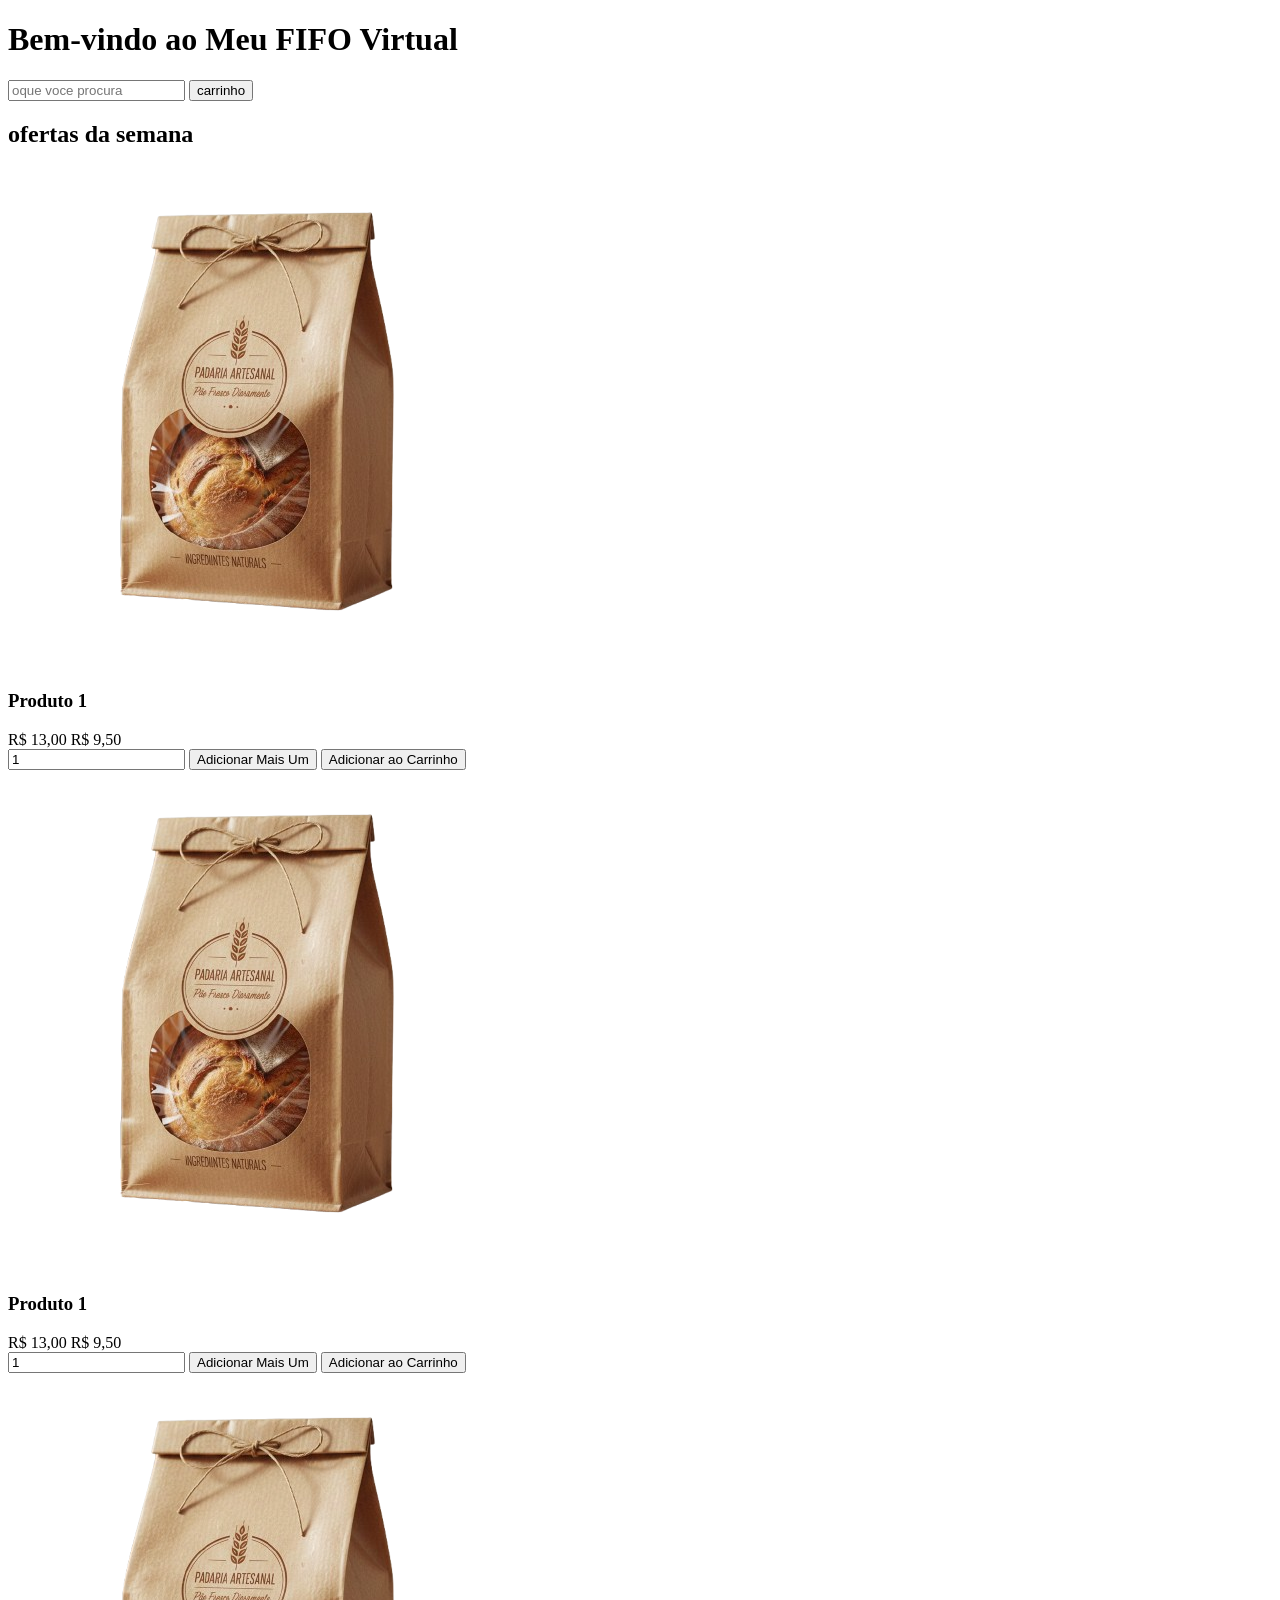
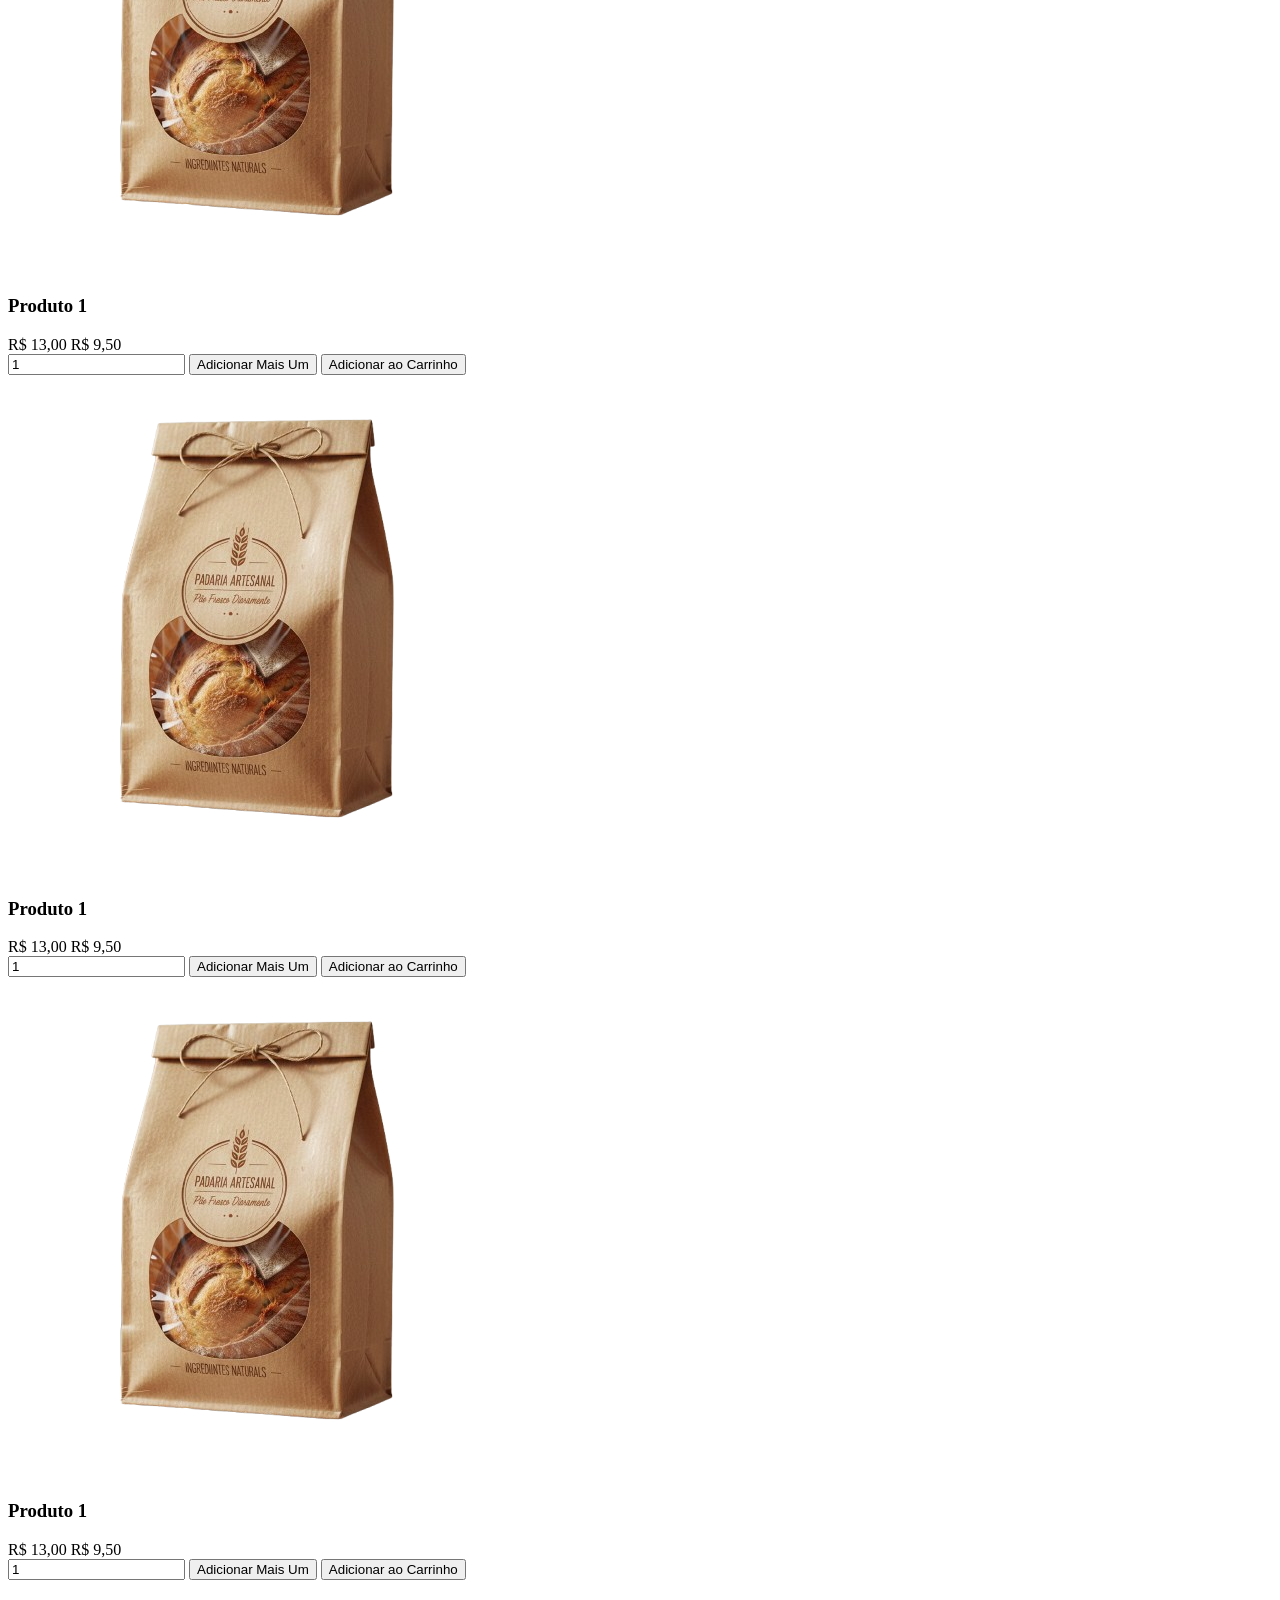
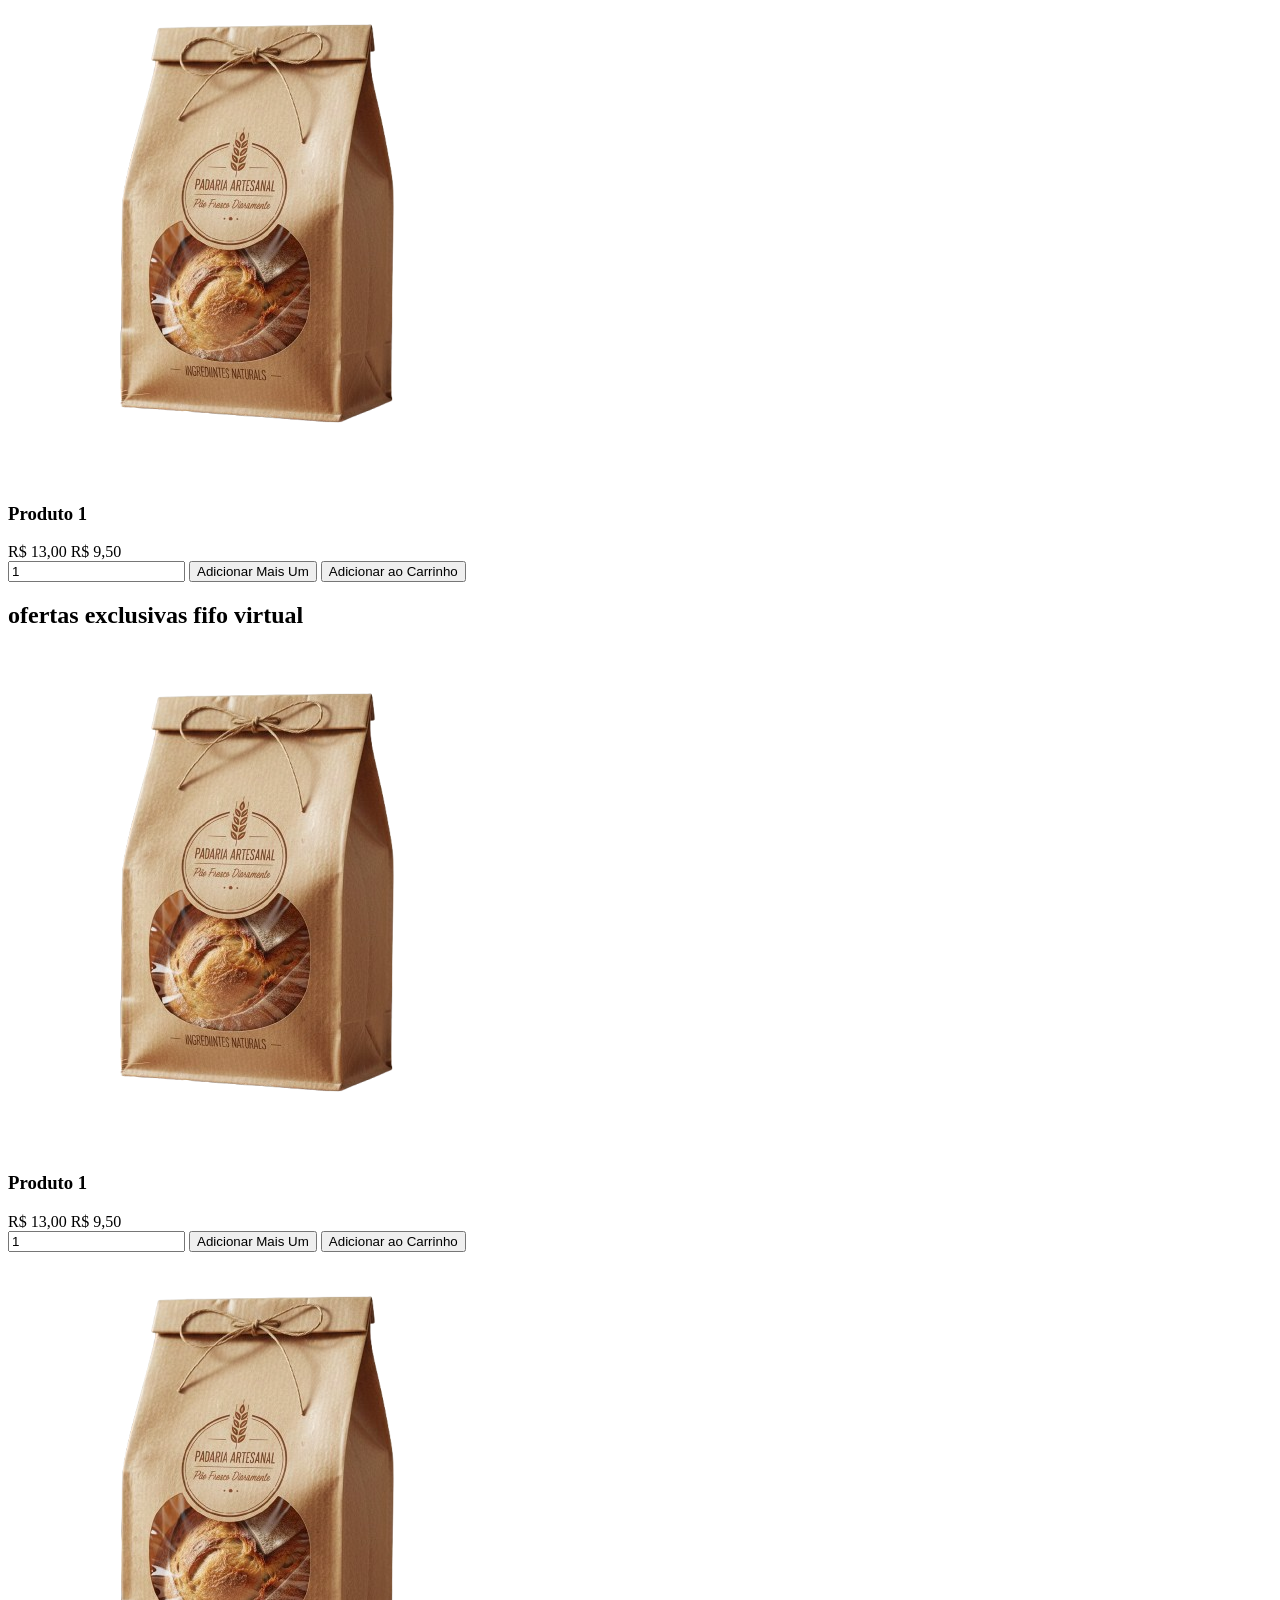
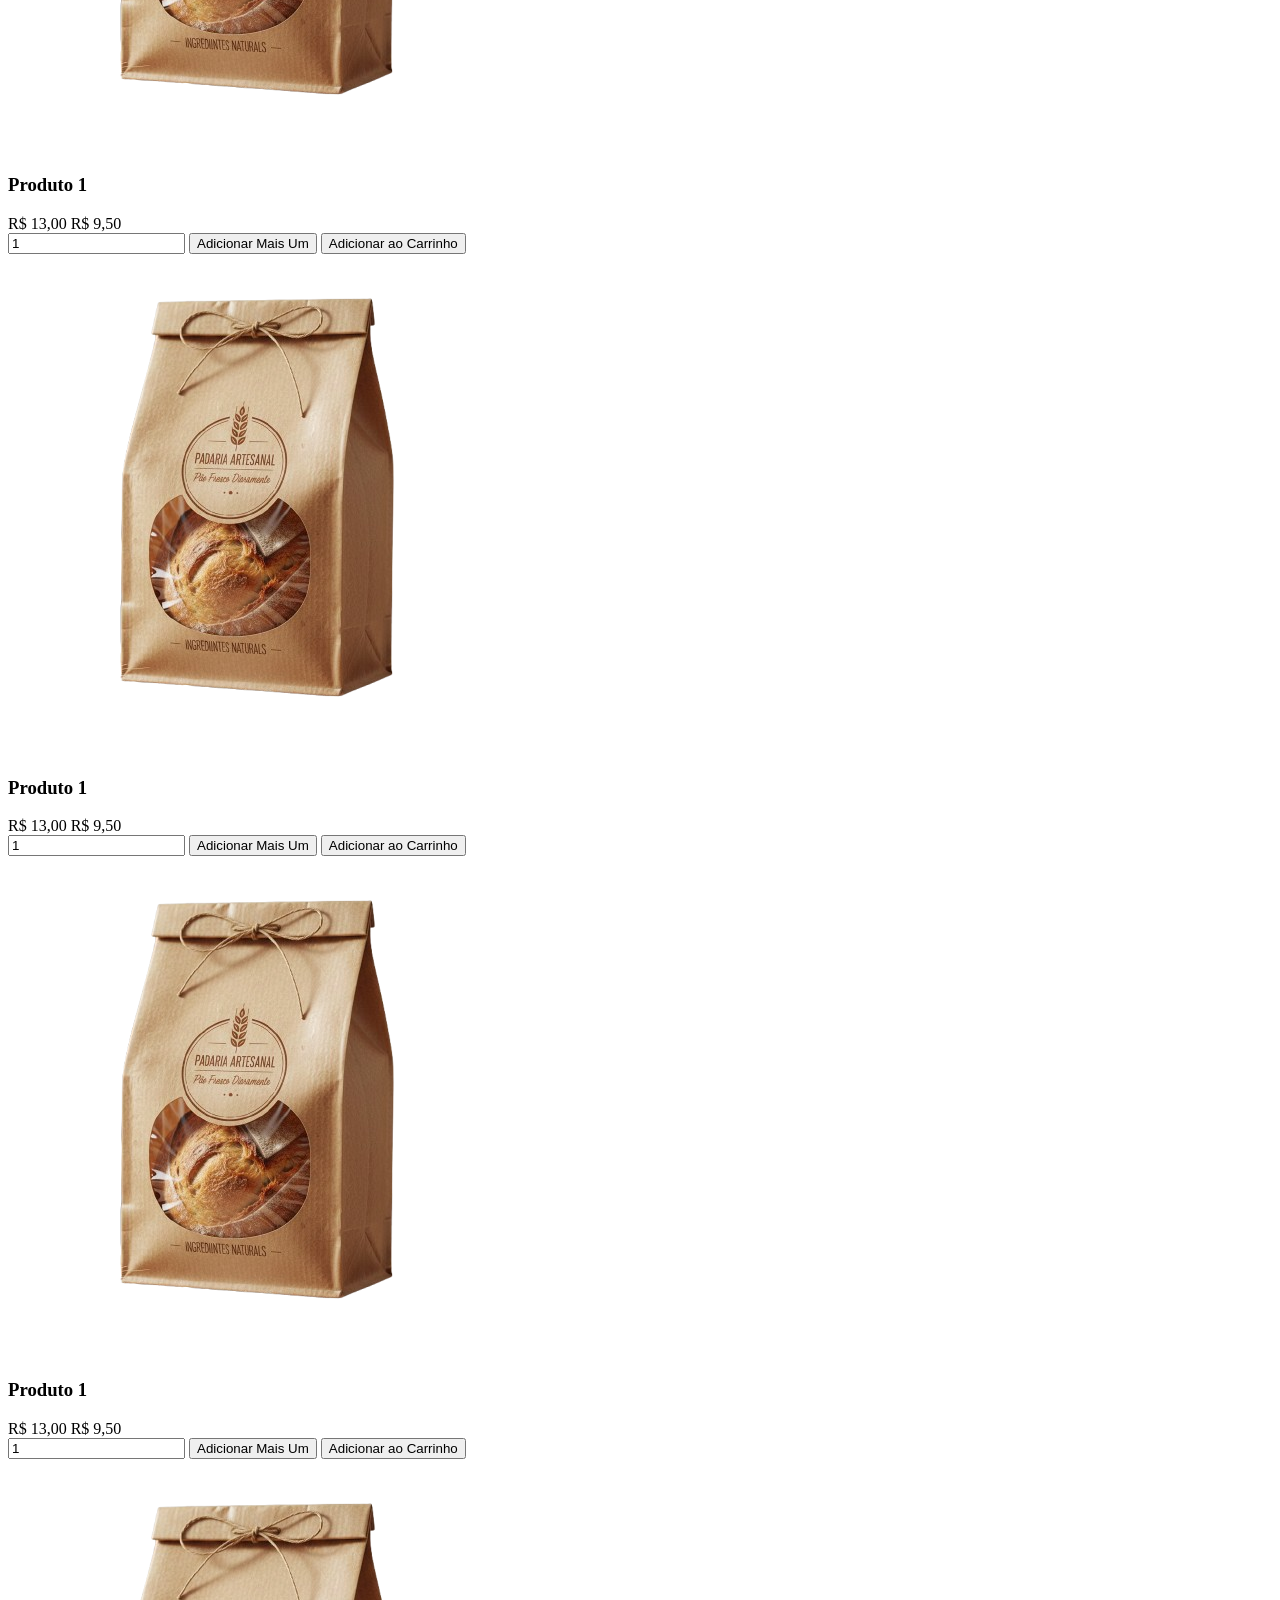
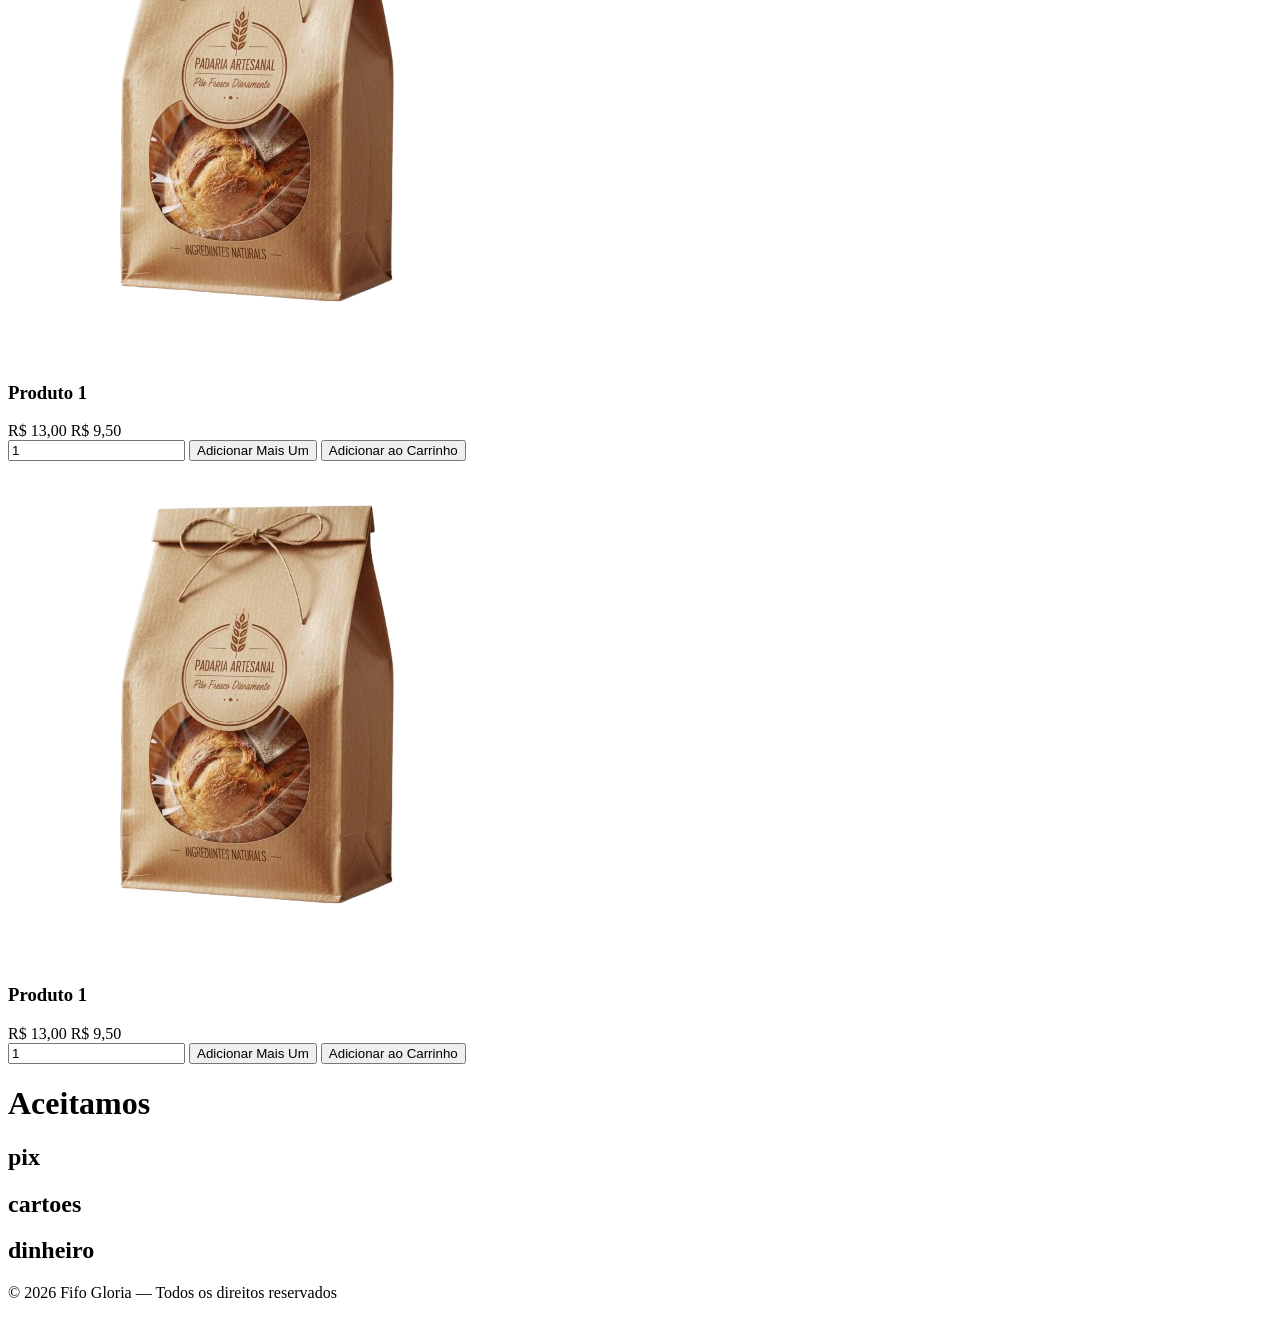
==== fifoVirtual.html @ 5bbf8216 "site em construção" ====
<!DOCTYPE html>
<html lang="en">

<head>
    <meta charset="UTF-8">
    <meta name="viewport" content="width=device-width, initial-scale=1.0">
    <title>Meu FIFO Virtual</title>
    <link rel="stylesheet" href="loja.css">
</head>

<body>
    <header>
        <h1>Bem-vindo ao Meu FIFO Virtual</h1>
        <input placeholder="oque voce procura" type="text">
        <button>carrinho</button>
    </header>
    <main>
        <section>
            <h2>ofertas da semana</h2>
            <div>
                <img src="./img/pao 1.png" alt="Produto 1">
                <h3>Produto 1</h3>
                <div class="prices">
                    <span class="old-price">R$ 13,00</span>
                    <span class="new-price">R$ 9,50</span>
                </div>
                <input type="number" min="1" value="1">
                <button>Adicionar Mais Um</button>
                <button>Adicionar ao Carrinho</button>
            </div>
            <div>
                <img src="./img/pao 1.png" alt="Produto 1">
                <h3>Produto 1</h3>
                <div class="prices">
                    <span class="old-price">R$ 13,00</span>
                    <span class="new-price">R$ 9,50</span>
                </div>
                <input type="number" min="1" value="1">
                <button>Adicionar Mais Um</button>
                <button>Adicionar ao Carrinho</button>
            </div>
            <div>
                <img src="./img/pao 1.png" alt="Produto 1">
                <h3>Produto 1</h3>
                <div class="prices">
                    <span class="old-price">R$ 13,00</span>
                    <span class="new-price">R$ 9,50</span>
                </div>
                <input type="number" min="1" value="1">
                <button>Adicionar Mais Um</button>
                <button>Adicionar ao Carrinho</button>
            </div>
            <div class="product">
                <img src="./img/pao 1.png" alt="Produto 1">
                <h3>Produto 1</h3>
                <div class="prices">
                    <span class="old-price">R$ 13,00</span>
                    <span class="new-price">R$ 9,50</span>
                </div>
                <input type="number" min="1" value="1">
                <button>Adicionar Mais Um</button>
                <button>Adicionar ao Carrinho</button>
            </div>
            <div>
                <img src="./img/pao 1.png" alt="Produto 1">
                <h3>Produto 1</h3>
                <div class="prices">
                    <span class="old-price">R$ 13,00</span>
                    <span class="new-price">R$ 9,50</span>
                </div>
                <input type="number" min="1" value="1">
                <button>Adicionar Mais Um</button>
                <button>Adicionar ao Carrinho</button>
            </div>
            <div>
                <img src="./img/pao 1.png" alt="Produto 1">
                <h3>Produto 1</h3>
                <div class="prices">
                    <span class="old-price">R$ 13,00</span>
                    <span class="new-price">R$ 9,50</span>
                </div>
                <input type="number" min="1" value="1">
                <button>Adicionar Mais Um</button>
                <button>Adicionar ao Carrinho</button>
            </div>
        </section>
        <section>
            <h2>ofertas exclusivas fifo virtual</h2>
            <div>
                <img src="./img/pao 1.png" alt="Produto 1">
                <h3>Produto 1</h3>
                <div class="prices">
                    <span class="old-price">R$ 13,00</span>
                    <span class="new-price">R$ 9,50</span>
                </div>
                <input type="number" min="1" value="1">
                <button>Adicionar Mais Um</button>
                <button>Adicionar ao Carrinho</button>
            </div>
            <div>
                <img src="./img/pao 1.png" alt="Produto 1">
                <h3>Produto 1</h3>
                <div class="prices">
                    <span class="old-price">R$ 13,00</span>
                    <span class="new-price">R$ 9,50</span>
                </div>
                <input type="number" min="1" value="1">
                <button>Adicionar Mais Um</button>
                <button>Adicionar ao Carrinho</button>
            </div>
            <div>
                <img src="./img/pao 1.png" alt="Produto 1">
                <h3>Produto 1</h3>
                <div class="prices">
                    <span class="old-price">R$ 13,00</span>
                    <span class="new-price">R$ 9,50</span>
                </div>
                <input type="number" min="1" value="1">
                <button>Adicionar Mais Um</button>
                <button>Adicionar ao Carrinho</button>
            </div>
            <div class="product">
                <img src="./img/pao 1.png" alt="Produto 1">
                <h3>Produto 1</h3>
                <div class="prices">
                    <span class="old-price">R$ 13,00</span>
                    <span class="new-price">R$ 9,50</span>
                </div>
                <input type="number" min="1" value="1">
                <button>Adicionar Mais Um</button>
                <button>Adicionar ao Carrinho</button>
            </div>
            <div>
                <img src="./img/pao 1.png" alt="Produto 1">
                <h3>Produto 1</h3>
                <div class="prices">
                    <span class="old-price">R$ 13,00</span>
                    <span class="new-price">R$ 9,50</span>
                </div>
                <input type="number" min="1" value="1">
                <button>Adicionar Mais Um</button>
                <button>Adicionar ao Carrinho</button>
            </div>
            <div>
                <img src="./img/pao 1.png" alt="Produto 1">
                <h3>Produto 1</h3>
                <div class="prices">
                    <span class="old-price">R$ 13,00</span>
                    <span class="new-price">R$ 9,50</span>
                </div>
                <input type="number" min="1" value="1">
                <button>Adicionar Mais Um</button>
                <button>Adicionar ao Carrinho</button>
            </div>
        </section>
    </main>
    <div>
        <h1>Aceitamos</h1>
        <h2>pix</h2>
        <h2>cartoes</h2>
        <h2>dinheiro</h2>
    </div>
    <footer>
        <p>© 2026 Fifo Gloria — Todos os direitos reservados</p>
        <div>
            <a href="#"><i class="fa-brands fa-instagram"></i></a>
            <a href="#"><i class="fa-brands fa-facebook"></i></a>
            <a href="#"><i class="fa-solid fa-location-dot"></i></a>
        </div>
    </footer>
</body>

</html>
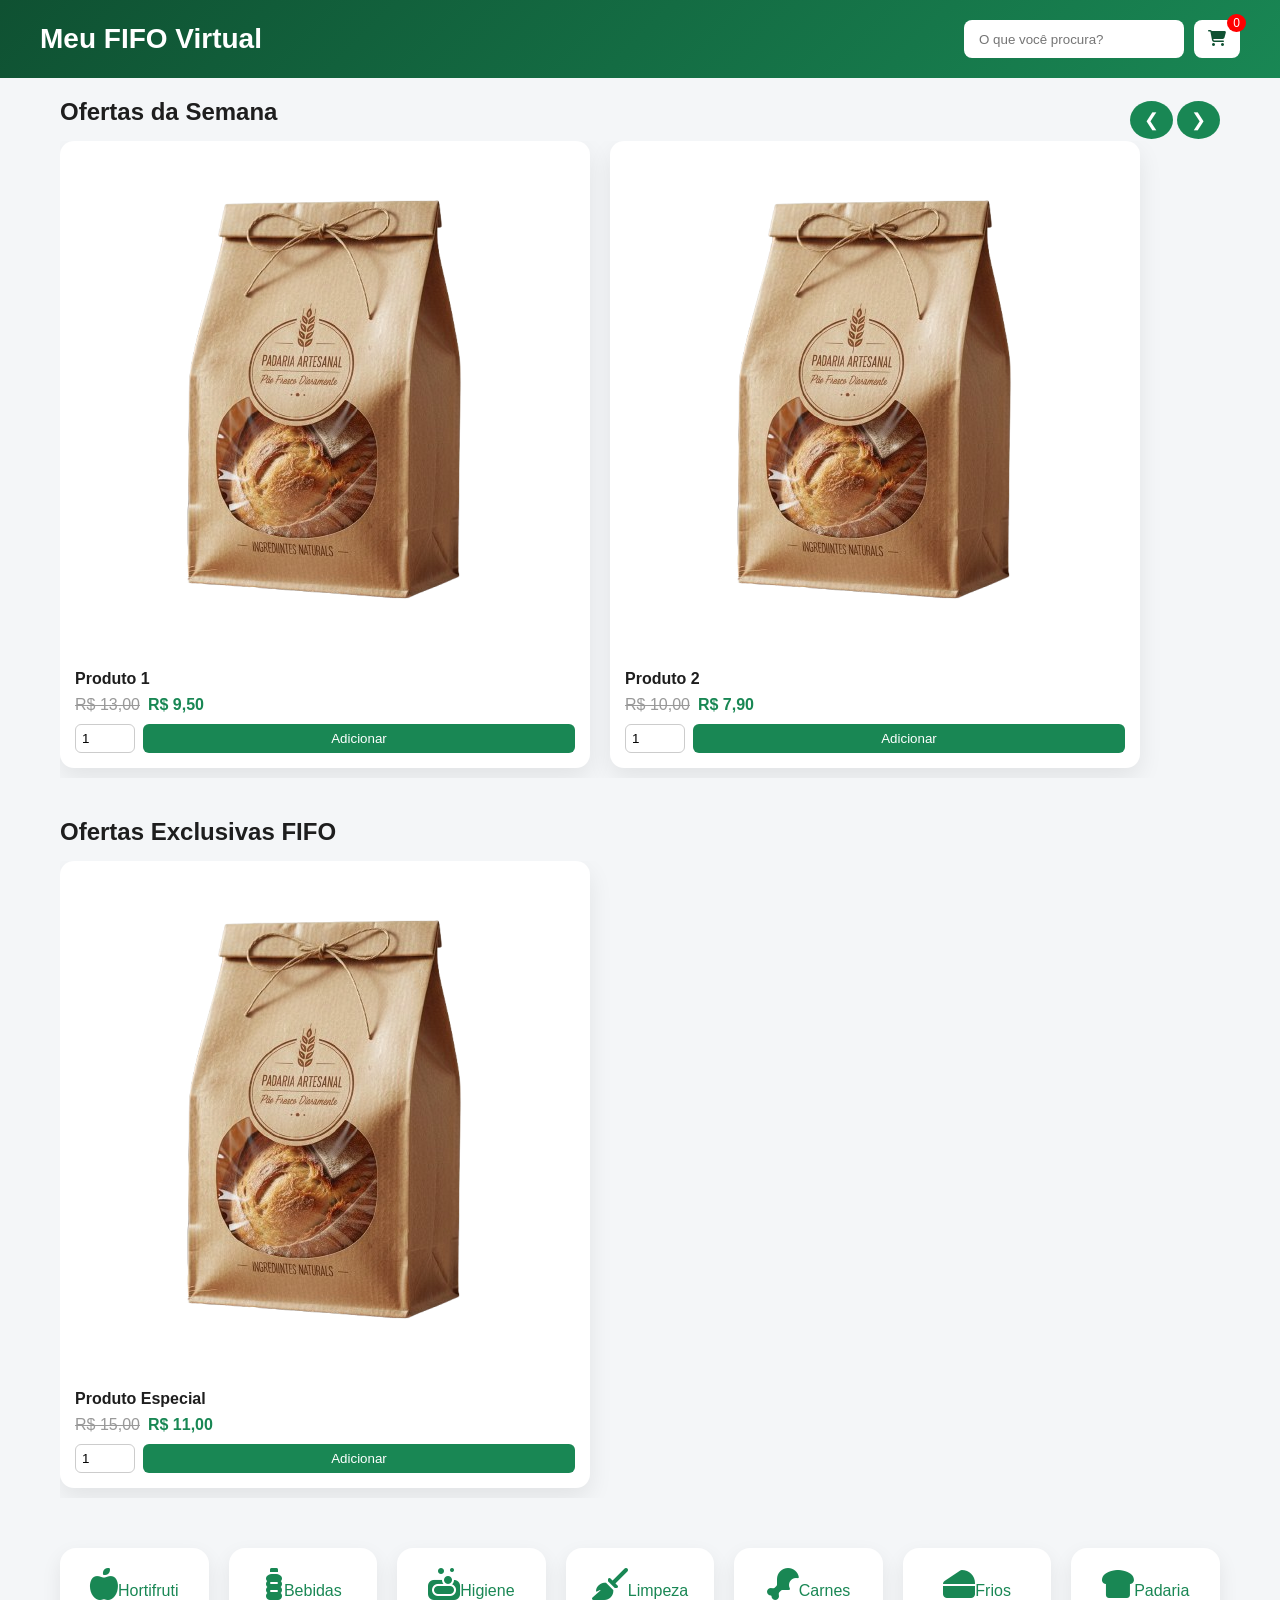
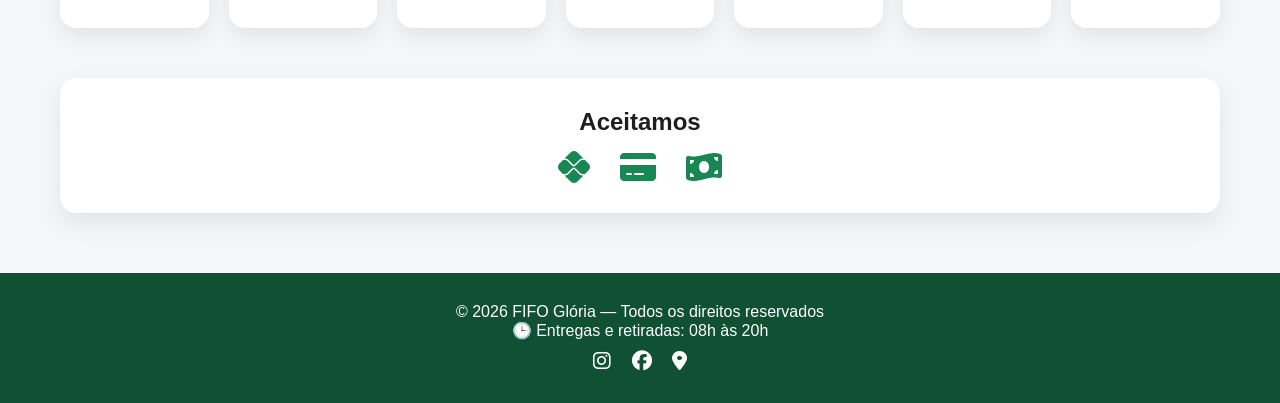
==== commit 81081f3d: "arrumando" ====
--- a/fifoVirtual.html
+++ b/fifoVirtual.html
@@ -1,173 +1,150 @@
 <!DOCTYPE html>
-<html lang="en">
-
+<html lang="pt-BR">
 <head>
     <meta charset="UTF-8">
+    <title>Meu FIFO Virtual</title>
     <meta name="viewport" content="width=device-width, initial-scale=1.0">
-    <title>Meu FIFO Virtual</title>
+
+    <!-- CSS -->
     <link rel="stylesheet" href="loja.css">
+
+    <!-- Icons -->
+    <link rel="stylesheet" href="https://cdnjs.cloudflare.com/ajax/libs/font-awesome/6.5.1/css/all.min.css">
 </head>
+<body>
 
-<body>
-    <header>
-        <h1>Bem-vindo ao Meu FIFO Virtual</h1>
-        <input placeholder="oque voce procura" type="text">
-        <button>carrinho</button>
-    </header>
-    <main>
-        <section>
-            <h2>ofertas da semana</h2>
-            <div>
-                <img src="./img/pao 1.png" alt="Produto 1">
+<!-- ================= HEADER ================= -->
+<header class="header">
+    <div class="header-top">
+        <h1>Meu FIFO Virtual</h1>
+
+        <div class="search-cart">
+            <input type="text" placeholder="O que você procura?">
+            <a href="carrinho.html" class="cart-btn">
+                <i class="fa-solid fa-cart-shopping"></i>
+                <span class="cart-count">0</span>
+            </a>
+        </div>
+    </div>
+</header>
+
+<!-- ================= MAIN ================= -->
+<main>
+
+    <!-- ===== OFERTAS DA SEMANA ===== -->
+    <section class="offers">
+        <div class="section-title">
+            <h2>Ofertas da Semana</h2>
+            <div class="arrows">
+                <button class="arrow left" onclick="scrollOffers(-1)">❮</button>
+                <button class="arrow right" onclick="scrollOffers(1)">❯</button>
+            </div>
+        </div>
+
+        <div class="offers-container" id="offersContainer">
+
+            <!-- PRODUTO -->
+            <div class="product-card">
+                <img src="./img/pao 1.png">
                 <h3>Produto 1</h3>
+
                 <div class="prices">
-                    <span class="old-price">R$ 13,00</span>
-                    <span class="new-price">R$ 9,50</span>
+                    <span class="old">R$ 13,00</span>
+                    <span class="new">R$ 9,50</span>
                 </div>
-                <input type="number" min="1" value="1">
-                <button>Adicionar Mais Um</button>
-                <button>Adicionar ao Carrinho</button>
+
+                <div class="product-actions">
+                    <input type="number" min="1" value="1">
+                    <button class="add-cart">Adicionar</button>
+                </div>
             </div>
-            <div>
-                <img src="./img/pao 1.png" alt="Produto 1">
-                <h3>Produto 1</h3>
+
+            <!-- DUPLICA OS PRODUTOS -->
+            <div class="product-card">
+                <img src="./img/pao 1.png">
+                <h3>Produto 2</h3>
                 <div class="prices">
-                    <span class="old-price">R$ 13,00</span>
-                    <span class="new-price">R$ 9,50</span>
+                    <span class="old">R$ 10,00</span>
+                    <span class="new">R$ 7,90</span>
                 </div>
-                <input type="number" min="1" value="1">
-                <button>Adicionar Mais Um</button>
-                <button>Adicionar ao Carrinho</button>
+                <div class="product-actions">
+                    <input type="number" min="1" value="1">
+                    <button class="add-cart">Adicionar</button>
+                </div>
             </div>
-            <div>
-                <img src="./img/pao 1.png" alt="Produto 1">
-                <h3>Produto 1</h3>
+
+            <!-- etc -->
+        </div>
+    </section>
+
+    <!-- ===== OFERTAS EXCLUSIVAS ===== -->
+    <section class="offers exclusive">
+        <h2>Ofertas Exclusivas FIFO</h2>
+
+        <div class="offers-container">
+            <div class="product-card">
+                <img src="./img/pao 1.png">
+                <h3>Produto Especial</h3>
                 <div class="prices">
-                    <span class="old-price">R$ 13,00</span>
-                    <span class="new-price">R$ 9,50</span>
+                    <span class="old">R$ 15,00</span>
+                    <span class="new">R$ 11,00</span>
                 </div>
-                <input type="number" min="1" value="1">
-                <button>Adicionar Mais Um</button>
-                <button>Adicionar ao Carrinho</button>
+                <div class="product-actions">
+                    <input type="number" min="1" value="1">
+                    <button class="add-cart">Adicionar</button>
+                </div>
             </div>
-            <div class="product">
-                <img src="./img/pao 1.png" alt="Produto 1">
-                <h3>Produto 1</h3>
-                <div class="prices">
-                    <span class="old-price">R$ 13,00</span>
-                    <span class="new-price">R$ 9,50</span>
-                </div>
-                <input type="number" min="1" value="1">
-                <button>Adicionar Mais Um</button>
-                <button>Adicionar ao Carrinho</button>
-            </div>
-            <div>
-                <img src="./img/pao 1.png" alt="Produto 1">
-                <h3>Produto 1</h3>
-                <div class="prices">
-                    <span class="old-price">R$ 13,00</span>
-                    <span class="new-price">R$ 9,50</span>
-                </div>
-                <input type="number" min="1" value="1">
-                <button>Adicionar Mais Um</button>
-                <button>Adicionar ao Carrinho</button>
-            </div>
-            <div>
-                <img src="./img/pao 1.png" alt="Produto 1">
-                <h3>Produto 1</h3>
-                <div class="prices">
-                    <span class="old-price">R$ 13,00</span>
-                    <span class="new-price">R$ 9,50</span>
-                </div>
-                <input type="number" min="1" value="1">
-                <button>Adicionar Mais Um</button>
-                <button>Adicionar ao Carrinho</button>
-            </div>
-        </section>
-        <section>
-            <h2>ofertas exclusivas fifo virtual</h2>
-            <div>
-                <img src="./img/pao 1.png" alt="Produto 1">
-                <h3>Produto 1</h3>
-                <div class="prices">
-                    <span class="old-price">R$ 13,00</span>
-                    <span class="new-price">R$ 9,50</span>
-                </div>
-                <input type="number" min="1" value="1">
-                <button>Adicionar Mais Um</button>
-                <button>Adicionar ao Carrinho</button>
-            </div>
-            <div>
-                <img src="./img/pao 1.png" alt="Produto 1">
-                <h3>Produto 1</h3>
-                <div class="prices">
-                    <span class="old-price">R$ 13,00</span>
-                    <span class="new-price">R$ 9,50</span>
-                </div>
-                <input type="number" min="1" value="1">
-                <button>Adicionar Mais Um</button>
-                <button>Adicionar ao Carrinho</button>
-            </div>
-            <div>
-                <img src="./img/pao 1.png" alt="Produto 1">
-                <h3>Produto 1</h3>
-                <div class="prices">
-                    <span class="old-price">R$ 13,00</span>
-                    <span class="new-price">R$ 9,50</span>
-                </div>
-                <input type="number" min="1" value="1">
-                <button>Adicionar Mais Um</button>
-                <button>Adicionar ao Carrinho</button>
-            </div>
-            <div class="product">
-                <img src="./img/pao 1.png" alt="Produto 1">
-                <h3>Produto 1</h3>
-                <div class="prices">
-                    <span class="old-price">R$ 13,00</span>
-                    <span class="new-price">R$ 9,50</span>
-                </div>
-                <input type="number" min="1" value="1">
-                <button>Adicionar Mais Um</button>
-                <button>Adicionar ao Carrinho</button>
-            </div>
-            <div>
-                <img src="./img/pao 1.png" alt="Produto 1">
-                <h3>Produto 1</h3>
-                <div class="prices">
-                    <span class="old-price">R$ 13,00</span>
-                    <span class="new-price">R$ 9,50</span>
-                </div>
-                <input type="number" min="1" value="1">
-                <button>Adicionar Mais Um</button>
-                <button>Adicionar ao Carrinho</button>
-            </div>
-            <div>
-                <img src="./img/pao 1.png" alt="Produto 1">
-                <h3>Produto 1</h3>
-                <div class="prices">
-                    <span class="old-price">R$ 13,00</span>
-                    <span class="new-price">R$ 9,50</span>
-                </div>
-                <input type="number" min="1" value="1">
-                <button>Adicionar Mais Um</button>
-                <button>Adicionar ao Carrinho</button>
-            </div>
-        </section>
-    </main>
-    <div>
-        <h1>Aceitamos</h1>
-        <h2>pix</h2>
-        <h2>cartoes</h2>
-        <h2>dinheiro</h2>
+        </div>
+    </section>
+
+    <!-- ===== CATEGORIAS ===== -->
+    <section class="categories">
+        <a href="hortifruti.html"><i class="fa-solid fa-apple-whole"></i><span>Hortifruti</span></a>
+        <a href="bebidas.html"><i class="fa-solid fa-bottle-water"></i><span>Bebidas</span></a>
+        <a href="higiene.html"><i class="fa-solid fa-soap"></i><span>Higiene</span></a>
+        <a href="limpeza.html"><i class="fa-solid fa-broom"></i><span>Limpeza</span></a>
+        <a href="carnes.html"><i class="fa-solid fa-drumstick-bite"></i><span>Carnes</span></a>
+        <a href="frios.html"><i class="fa-solid fa-cheese"></i><span>Frios</span></a>
+        <a href="padaria.html"><i class="fa-solid fa-bread-slice"></i><span>Padaria</span></a>
+    </section>
+
+    <!-- ===== PAGAMENTOS ===== -->
+    <section class="payments">
+        <h2>Aceitamos</h2>
+        <div class="payment-icons">
+            <i class="fa-brands fa-pix"></i>
+            <i class="fa-solid fa-credit-card"></i>
+            <i class="fa-solid fa-money-bill-wave"></i>
+        </div>
+    </section>
+
+</main>
+
+<!-- ================= FOOTER ================= -->
+<footer class="footer">
+    <p>© 2026 FIFO Glória — Todos os direitos reservados</p>
+
+    <div class="footer-info">
+        <span>🕒 Entregas e retiradas: 08h às 20h</span>
     </div>
-    <footer>
-        <p>© 2026 Fifo Gloria — Todos os direitos reservados</p>
-        <div>
-            <a href="#"><i class="fa-brands fa-instagram"></i></a>
-            <a href="#"><i class="fa-brands fa-facebook"></i></a>
-            <a href="#"><i class="fa-solid fa-location-dot"></i></a>
-        </div>
-    </footer>
+
+    <div class="socials">
+        <a href="#"><i class="fa-brands fa-instagram"></i></a>
+        <a href="#"><i class="fa-brands fa-facebook"></i></a>
+        <a href="#"><i class="fa-solid fa-location-dot"></i></a>
+    </div>
+</footer>
+
+<!-- JS -->
+<script>
+function scrollOffers(direction){
+    const container = document.getElementById("offersContainer");
+    container.scrollBy({
+        left: direction * 300,
+        behavior: 'smooth'
+    });
+}
+</script>
+
 </body>
-
-</html>+</html>
--- a/loja.css
+++ b/loja.css
@@ -0,0 +1,240 @@
+/* ================= RESET ================= */
+* {
+    margin: 0;
+    padding: 0;
+    box-sizing: border-box;
+    font-family: 'Poppins', sans-serif;
+}
+
+body {
+    background: #f4f6f8;
+    color: #1e1e1e;
+}
+
+/* ================= HEADER ================= */
+.header {
+    background: linear-gradient(135deg, #0f5132, #198754);
+    padding: 20px;
+    color: white;
+}
+
+.header-top {
+    max-width: 1200px;
+    margin: auto;
+    display: flex;
+    justify-content: space-between;
+    align-items: center;
+}
+
+.header h1 {
+    font-size: 28px;
+    font-weight: 700;
+}
+
+.search-cart {
+    display: flex;
+    gap: 10px;
+}
+
+.search-cart input {
+    padding: 10px 15px;
+    border-radius: 8px;
+    border: none;
+    width: 220px;
+}
+
+.cart-btn {
+    background: white;
+    color: #0f5132;
+    padding: 10px 14px;
+    border-radius: 8px;
+    position: relative;
+}
+
+.cart-count {
+    position: absolute;
+    top: -6px;
+    right: -6px;
+    background: red;
+    color: white;
+    font-size: 12px;
+    padding: 2px 6px;
+    border-radius: 50%;
+}
+
+/* ================= SECTIONS ================= */
+main {
+    max-width: 1200px;
+    margin: auto;
+    padding: 20px;
+}
+
+.section-title {
+    display: flex;
+    justify-content: space-between;
+    align-items: center;
+}
+
+/* ================= OFERTAS ================= */
+.offers {
+    margin-bottom: 40px;
+}
+
+.offers h2 {
+    font-size: 24px;
+    margin-bottom: 15px;
+}
+
+.arrows button {
+    background: #198754;
+    color: white;
+    border: none;
+    font-size: 18px;
+    padding: 8px 14px;
+    border-radius: 50%;
+    cursor: pointer;
+}
+
+.offers-container {
+    display: flex;
+    gap: 20px;
+    overflow-x: auto;
+    scroll-behavior: smooth;
+    padding-bottom: 10px;
+}
+
+.offers-container::-webkit-scrollbar {
+    display: none;
+}
+
+/* ================= PRODUTO ================= */
+.product-card {
+    background: white;
+    min-width: 230px;
+    border-radius: 14px;
+    padding: 15px;
+    box-shadow: 0 10px 25px rgba(0,0,0,.08);
+    transition: transform .3s, box-shadow .3s;
+}
+
+.product-card:hover {
+    transform: translateY(-6px);
+    box-shadow: 0 15px 35px rgba(0,0,0,.15);
+}
+
+.product-card img {
+    width: 100%;
+    border-radius: 10px;
+    margin-bottom: 10px;
+}
+
+.product-card h3 {
+    font-size: 16px;
+    margin-bottom: 8px;
+}
+
+.prices {
+    display: flex;
+    gap: 8px;
+    margin-bottom: 10px;
+}
+
+.prices .old {
+    text-decoration: line-through;
+    color: #999;
+}
+
+.prices .new {
+    color: #198754;
+    font-weight: bold;
+}
+
+.product-actions {
+    display: flex;
+    gap: 8px;
+}
+
+.product-actions input {
+    width: 60px;
+    padding: 6px;
+    border-radius: 6px;
+    border: 1px solid #ccc;
+}
+
+.add-cart {
+    flex: 1;
+    background: #198754;
+    color: white;
+    border: none;
+    border-radius: 6px;
+    cursor: pointer;
+}
+
+.add-cart:hover {
+    background: #146c43;
+}
+
+/* ================= CATEGORIES ================= */
+.categories {
+    display: grid;
+    grid-template-columns: repeat(auto-fit, minmax(120px,1fr));
+    gap: 20px;
+    margin: 50px 0;
+}
+
+.categories a {
+    background: white;
+    padding: 20px;
+    border-radius: 16px;
+    text-align: center;
+    text-decoration: none;
+    color: #198754;
+    box-shadow: 0 8px 20px rgba(0,0,0,.08);
+    transition: transform .3s;
+}
+
+.categories a:hover {
+    transform: translateY(-5px);
+}
+
+.categories i {
+    font-size: 32px;
+    margin-bottom: 8px;
+}
+
+/* ================= PAYMENTS ================= */
+.payments {
+    background: white;
+    padding: 30px;
+    border-radius: 16px;
+    text-align: center;
+    box-shadow: 0 10px 25px rgba(0,0,0,.08);
+}
+
+.payment-icons {
+    margin-top: 15px;
+    display: flex;
+    justify-content: center;
+    gap: 30px;
+    font-size: 32px;
+    color: #198754;
+}
+
+/* ================= FOOTER ================= */
+.footer {
+    background: #0f5132;
+    color: white;
+    text-align: center;
+    padding: 30px 15px;
+    margin-top: 40px;
+}
+
+.socials {
+    margin-top: 10px;
+}
+
+.socials a {
+    color: white;
+    font-size: 20px;
+    margin: 0 8px;
+}
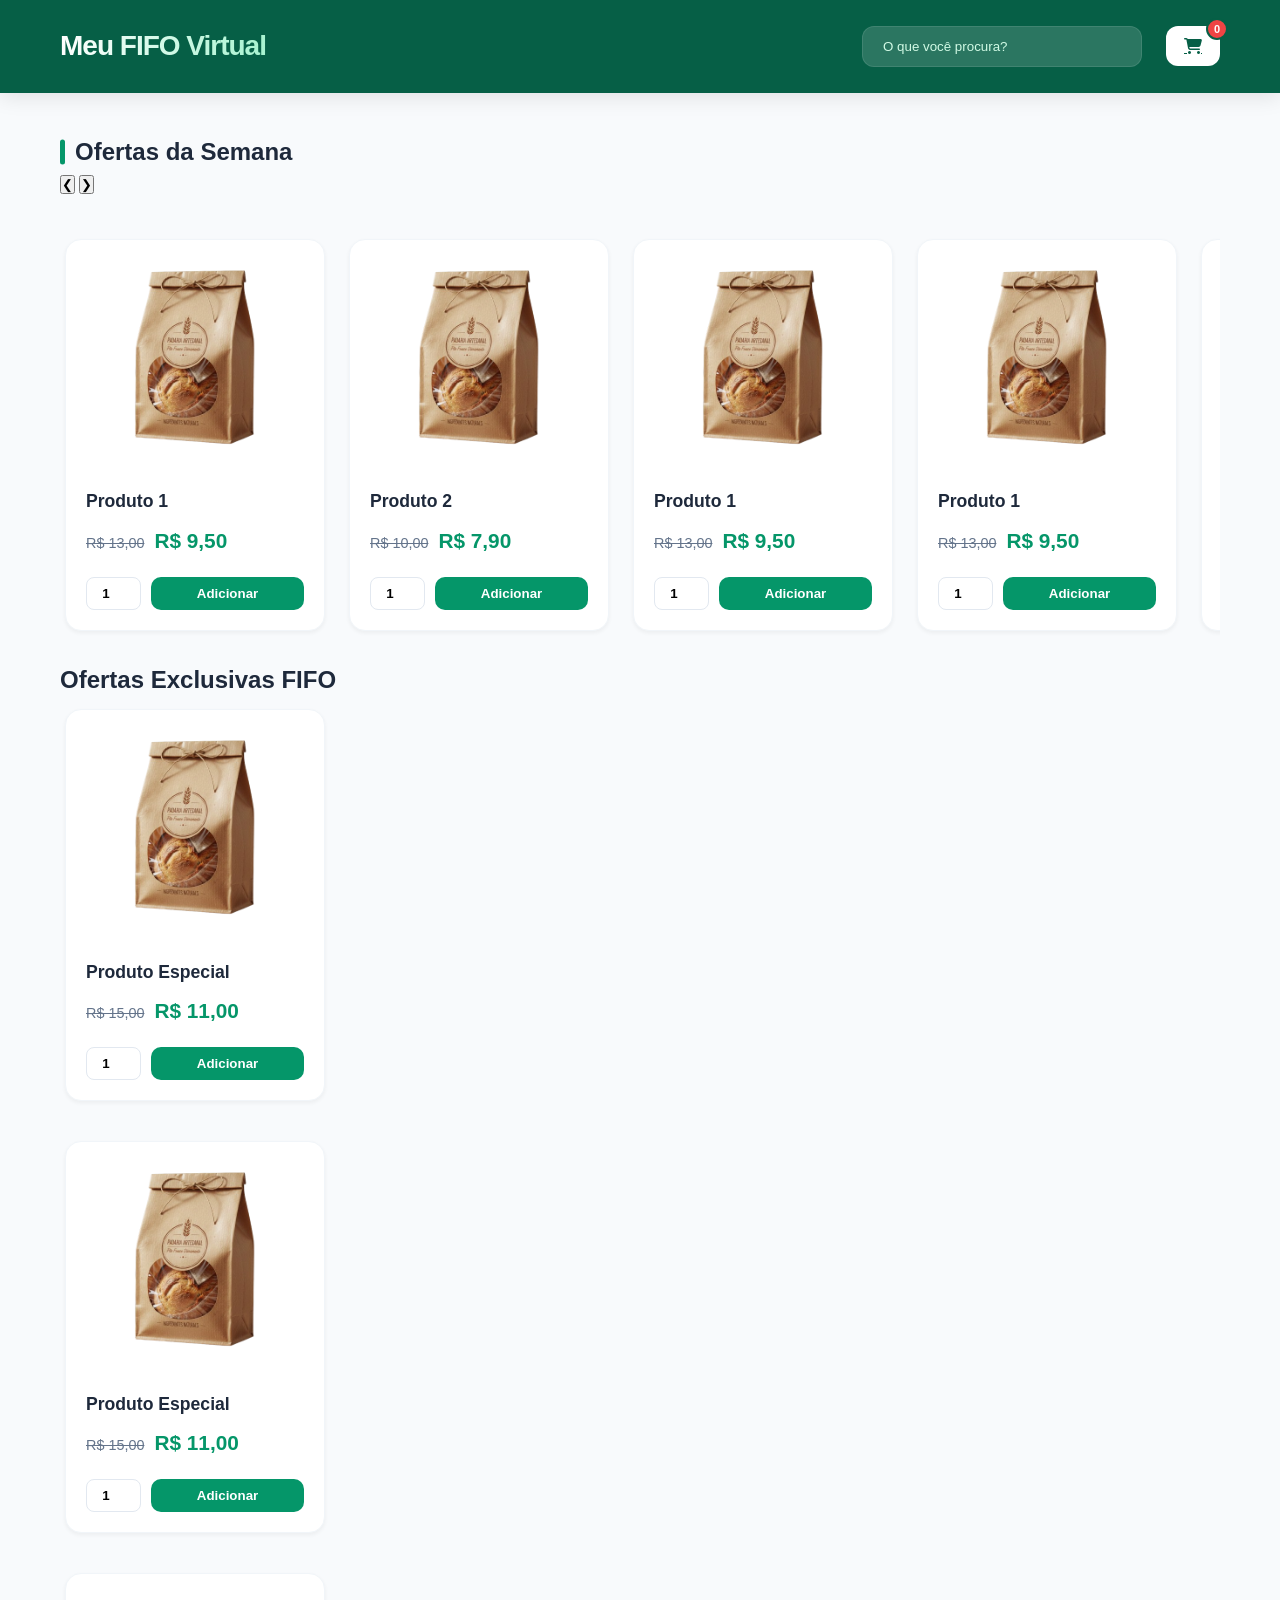
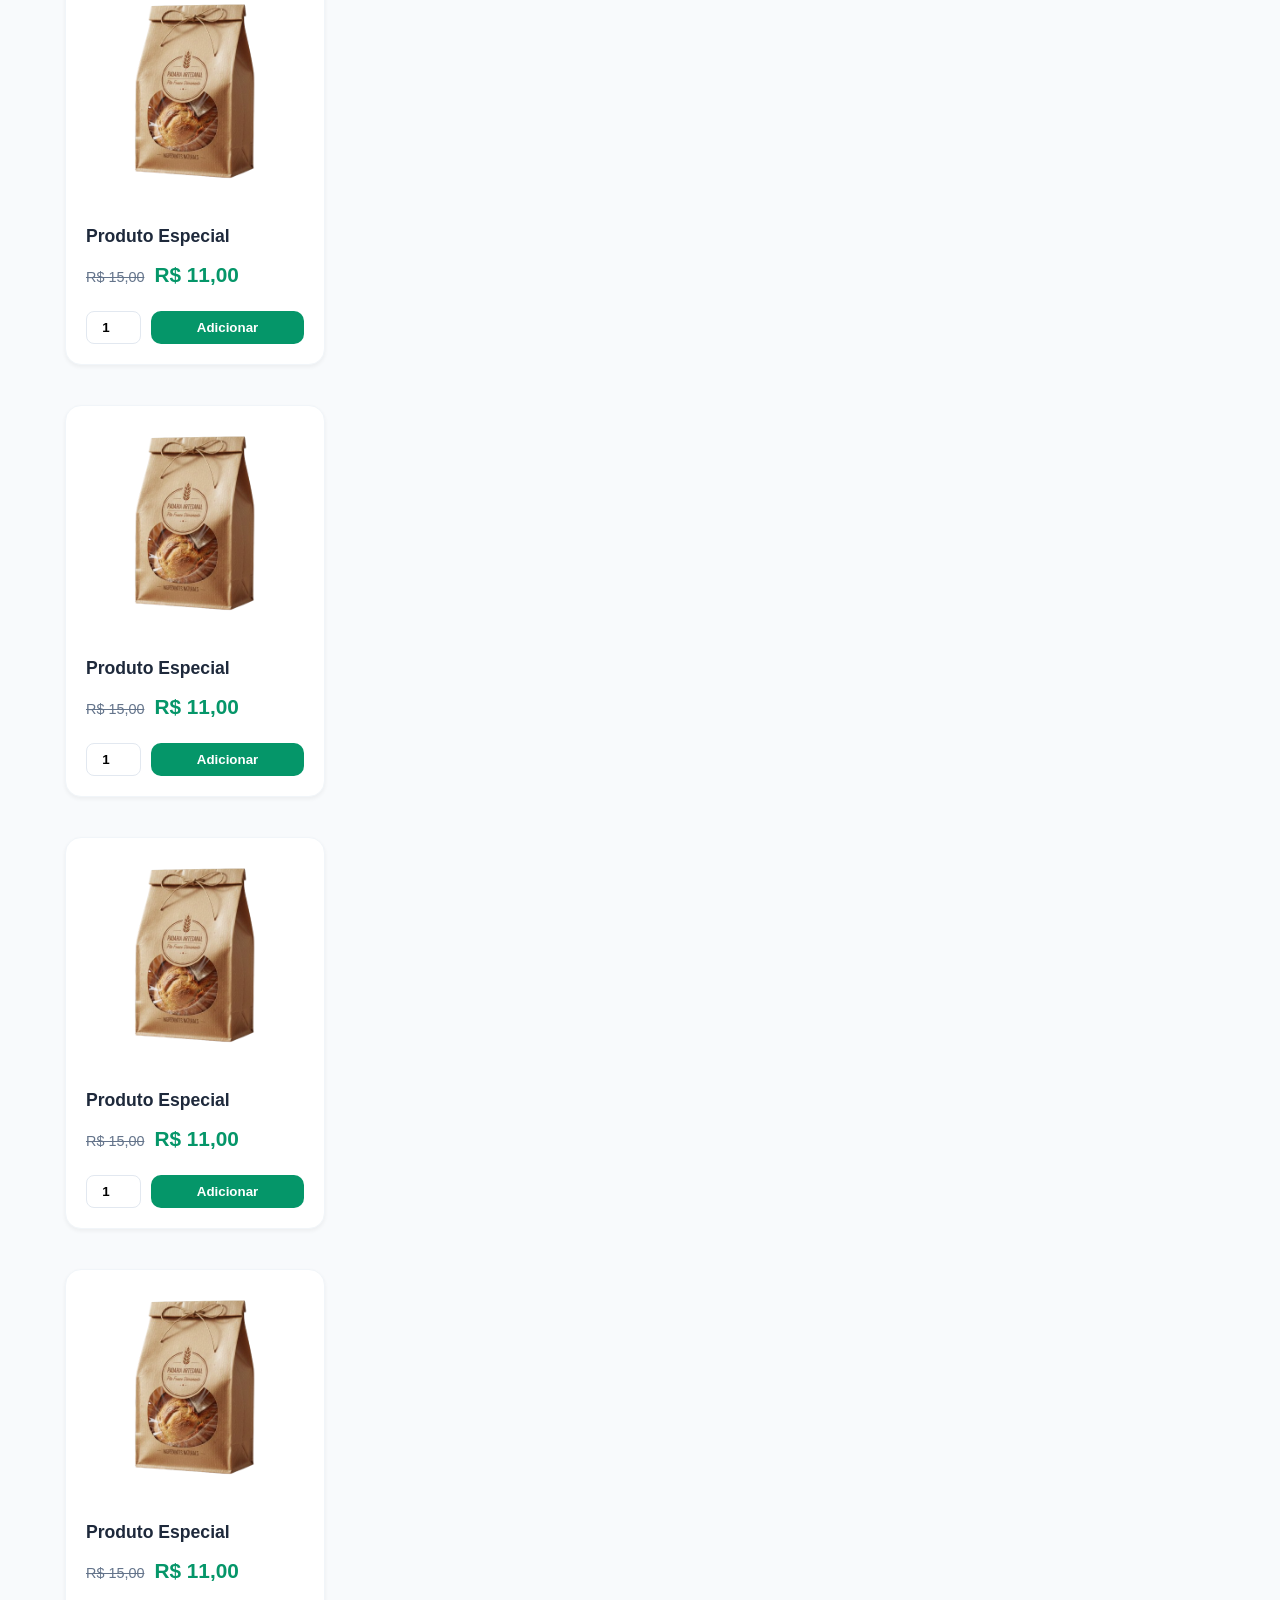
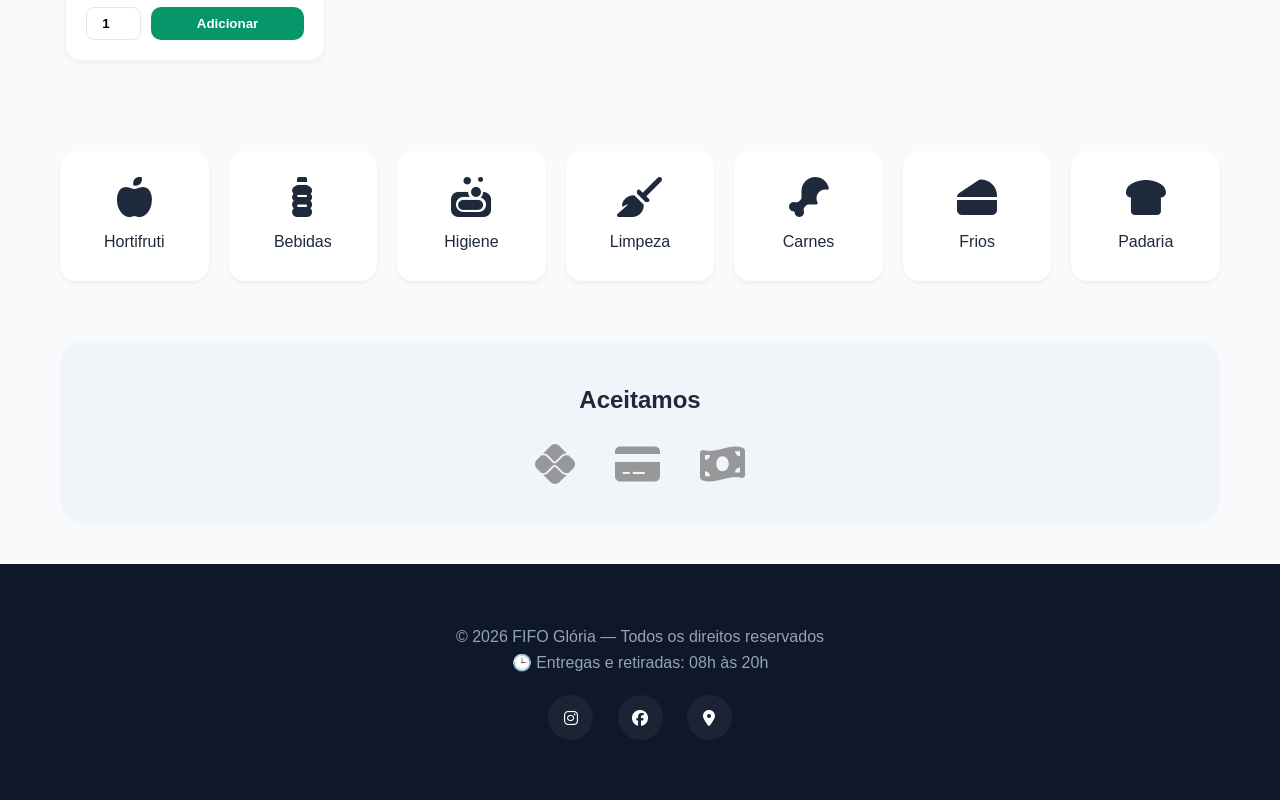
==== commit 74d99f71: "arrumando" ====
--- a/fifoVirtual.html
+++ b/fifoVirtual.html
@@ -72,7 +72,59 @@
                     <button class="add-cart">Adicionar</button>
                 </div>
             </div>
-
+            <div class="product-card">
+                <img src="./img/pao 1.png">
+                <h3>Produto 1</h3>
+
+                <div class="prices">
+                    <span class="old">R$ 13,00</span>
+                    <span class="new">R$ 9,50</span>
+                </div>
+
+                <div class="product-actions">
+                    <input type="number" min="1" value="1">
+                    <button class="add-cart">Adicionar</button>
+                </div>
+            </div><div class="product-card">
+                <img src="./img/pao 1.png">
+                <h3>Produto 1</h3>
+
+                <div class="prices">
+                    <span class="old">R$ 13,00</span>
+                    <span class="new">R$ 9,50</span>
+                </div>
+
+                <div class="product-actions">
+                    <input type="number" min="1" value="1">
+                    <button class="add-cart">Adicionar</button>
+                </div>
+            </div><div class="product-card">
+                <img src="./img/pao 1.png">
+                <h3>Produto 1</h3>
+
+                <div class="prices">
+                    <span class="old">R$ 13,00</span>
+                    <span class="new">R$ 9,50</span>
+                </div>
+
+                <div class="product-actions">
+                    <input type="number" min="1" value="1">
+                    <button class="add-cart">Adicionar</button>
+                </div>
+            </div><div class="product-card">
+                <img src="./img/pao 1.png">
+                <h3>Produto 1</h3>
+
+                <div class="prices">
+                    <span class="old">R$ 13,00</span>
+                    <span class="new">R$ 9,50</span>
+                </div>
+
+                <div class="product-actions">
+                    <input type="number" min="1" value="1">
+                    <button class="add-cart">Adicionar</button>
+                </div>
+            </div>
             <!-- etc -->
         </div>
     </section>
@@ -82,6 +134,76 @@
         <h2>Ofertas Exclusivas FIFO</h2>
 
         <div class="offers-container">
+            <div class="product-card">
+                <img src="./img/pao 1.png">
+                <h3>Produto Especial</h3>
+                <div class="prices">
+                    <span class="old">R$ 15,00</span>
+                    <span class="new">R$ 11,00</span>
+                </div>
+                <div class="product-actions">
+                    <input type="number" min="1" value="1">
+                    <button class="add-cart">Adicionar</button>
+                </div>
+            </div>
+        </div>
+         <div class="offers-container">
+            <div class="product-card">
+                <img src="./img/pao 1.png">
+                <h3>Produto Especial</h3>
+                <div class="prices">
+                    <span class="old">R$ 15,00</span>
+                    <span class="new">R$ 11,00</span>
+                </div>
+                <div class="product-actions">
+                    <input type="number" min="1" value="1">
+                    <button class="add-cart">Adicionar</button>
+                </div>
+            </div>
+        </div>
+         <div class="offers-container">
+            <div class="product-card">
+                <img src="./img/pao 1.png">
+                <h3>Produto Especial</h3>
+                <div class="prices">
+                    <span class="old">R$ 15,00</span>
+                    <span class="new">R$ 11,00</span>
+                </div>
+                <div class="product-actions">
+                    <input type="number" min="1" value="1">
+                    <button class="add-cart">Adicionar</button>
+                </div>
+            </div>
+        </div>
+         <div class="offers-container">
+            <div class="product-card">
+                <img src="./img/pao 1.png">
+                <h3>Produto Especial</h3>
+                <div class="prices">
+                    <span class="old">R$ 15,00</span>
+                    <span class="new">R$ 11,00</span>
+                </div>
+                <div class="product-actions">
+                    <input type="number" min="1" value="1">
+                    <button class="add-cart">Adicionar</button>
+                </div>
+            </div>
+        </div>
+         <div class="offers-container">
+            <div class="product-card">
+                <img src="./img/pao 1.png">
+                <h3>Produto Especial</h3>
+                <div class="prices">
+                    <span class="old">R$ 15,00</span>
+                    <span class="new">R$ 11,00</span>
+                </div>
+                <div class="product-actions">
+                    <input type="number" min="1" value="1">
+                    <button class="add-cart">Adicionar</button>
+                </div>
+            </div>
+        </div>
+         <div class="offers-container">
             <div class="product-card">
                 <img src="./img/pao 1.png">
                 <h3>Produto Especial</h3>
--- a/loja.css
+++ b/loja.css
@@ -1,4 +1,18 @@
-/* ================= RESET ================= */
+/* ================= CONFIGURAÇÕES GERAIS ================= */
+:root {
+    --primary: #059669; /* Esmeralda Profissional */
+    --primary-dark: #065f46;
+    --accent: #fbbf24; /* Dourado para detalhes de oferta */
+    --bg-light: #f8fafc;
+    --text-main: #1e293b;
+    --text-muted: #64748b;
+    --white: #ffffff;
+    --shadow-sm: 0 2px 4px rgba(0,0,0,0.05);
+    --shadow-md: 0 10px 15px -3px rgba(0,0,0,0.1);
+    --radius-lg: 16px;
+    --transition: all 0.3s cubic-bezier(0.4, 0, 0.2, 1);
+}
+
 * {
     margin: 0;
     padding: 0;
@@ -7,15 +21,19 @@
 }
 
 body {
-    background: #f4f6f8;
-    color: #1e1e1e;
-}
-
-/* ================= HEADER ================= */
+    background-color: var(--bg-light);
+    color: var(--text-main);
+    line-height: 1.6;
+}
+
+/* ================= HEADER MODERNO ================= */
 .header {
-    background: linear-gradient(135deg, #0f5132, #198754);
-    padding: 20px;
-    color: white;
+    background: var(--primary-dark);
+    padding: 1.5rem 0;
+    position: sticky;
+    top: 0;
+    z-index: 1000;
+    box-shadow: 0 4px 20px rgba(0,0,0,0.1);
 }
 
 .header-top {
@@ -24,217 +42,299 @@
     display: flex;
     justify-content: space-between;
     align-items: center;
+    padding: 0 20px;
 }
 
 .header h1 {
-    font-size: 28px;
-    font-weight: 700;
+    font-size: 1.75rem;
+    font-weight: 800;
+    letter-spacing: -1px;
+    background: linear-gradient(to right, #fff, #a7f3d0);
+    -webkit-background-clip: text;
+    -webkit-text-fill-color: transparent;
 }
 
 .search-cart {
     display: flex;
-    gap: 10px;
+    align-items: center;
+    gap: 1.5rem;
 }
 
 .search-cart input {
-    padding: 10px 15px;
-    border-radius: 8px;
+    padding: 12px 20px;
+    border-radius: 12px;
+    border: 1px solid rgba(255,255,255,0.1);
+    background: rgba(255,255,255,0.15);
+    color: white;
+    width: 280px;
+    transition: var(--transition);
+}
+
+.search-cart input::placeholder { color: #d1fae5; }
+.search-cart input:focus {
+    background: white;
+    color: var(--text-main);
+    outline: none;
+    width: 320px;
+}
+
+.cart-btn {
+    background: var(--white);
+    color: var(--primary-dark);
+    padding: 12px 18px;
+    border-radius: 12px;
+    position: relative;
+    cursor: pointer;
+    transition: var(--transition);
     border: none;
-    width: 220px;
-}
-
-.cart-btn {
-    background: white;
-    color: #0f5132;
-    padding: 10px 14px;
-    border-radius: 8px;
-    position: relative;
+    display: flex;
+    align-items: center;
+}
+
+.cart-btn:hover {
+    transform: scale(1.05);
+    background: var(--accent);
 }
 
 .cart-count {
     position: absolute;
-    top: -6px;
-    right: -6px;
-    background: red;
-    color: white;
-    font-size: 12px;
-    padding: 2px 6px;
+    top: -8px;
+    right: -8px;
+    background: #ef4444;
+    color: white;
+    font-size: 11px;
+    font-weight: bold;
+    height: 22px;
+    width: 22px;
+    display: flex;
+    align-items: center;
+    justify-content: center;
     border-radius: 50%;
-}
-
-/* ================= SECTIONS ================= */
+    border: 2px solid var(--primary-dark);
+}
+
+/* ================= LAYOUT ================= */
 main {
     max-width: 1200px;
-    margin: auto;
+    margin: 40px auto;
+    padding: 0 20px;
+}
+
+.section-title {
+    margin-bottom: 2rem;
+}
+
+.section-title h2 {
+    font-size: 1.5rem;
+    position: relative;
+    padding-left: 15px;
+}
+
+.section-title h2::before {
+    content: '';
+    position: absolute;
+    left: 0;
+    top: 50%;
+    transform: translateY(-50%);
+    width: 5px;
+    height: 25px;
+    background: var(--primary);
+    border-radius: 10px;
+}
+
+/* ================= CARDS DE PRODUTO ================= */
+.offers-container {
+    display: flex;
+    gap: 24px;
+    overflow-x: auto;
+    padding: 10px 5px 30px;
+    scrollbar-width: none; /* Firefox */
+}
+
+.product-card {
+    background: var(--white);
+    min-width: 260px;
+    border-radius: var(--radius-lg);
     padding: 20px;
-}
-
-.section-title {
-    display: flex;
-    justify-content: space-between;
-    align-items: center;
-}
-
-/* ================= OFERTAS ================= */
-.offers {
-    margin-bottom: 40px;
-}
-
-.offers h2 {
-    font-size: 24px;
-    margin-bottom: 15px;
-}
-
-.arrows button {
-    background: #198754;
-    color: white;
-    border: none;
-    font-size: 18px;
-    padding: 8px 14px;
-    border-radius: 50%;
-    cursor: pointer;
-}
-
-.offers-container {
-    display: flex;
-    gap: 20px;
-    overflow-x: auto;
-    scroll-behavior: smooth;
-    padding-bottom: 10px;
-}
-
-.offers-container::-webkit-scrollbar {
-    display: none;
-}
-
-/* ================= PRODUTO ================= */
-.product-card {
-    background: white;
-    min-width: 230px;
-    border-radius: 14px;
-    padding: 15px;
-    box-shadow: 0 10px 25px rgba(0,0,0,.08);
-    transition: transform .3s, box-shadow .3s;
+    box-shadow: var(--shadow-sm);
+    transition: var(--transition);
+    border: 1px solid #f1f5f9;
 }
 
 .product-card:hover {
-    transform: translateY(-6px);
-    box-shadow: 0 15px 35px rgba(0,0,0,.15);
+    transform: translateY(-10px);
+    box-shadow: var(--shadow-md);
 }
 
 .product-card img {
     width: 100%;
-    border-radius: 10px;
-    margin-bottom: 10px;
+    height: 200px;
+    object-fit: cover;
+    border-radius: 12px;
+    margin-bottom: 1.25rem;
 }
 
 .product-card h3 {
-    font-size: 16px;
-    margin-bottom: 8px;
+    font-size: 1.1rem;
+    font-weight: 600;
+    margin-bottom: 0.5rem;
+    color: var(--text-main);
 }
 
 .prices {
     display: flex;
-    gap: 8px;
-    margin-bottom: 10px;
+    align-items: baseline;
+    gap: 10px;
+    margin-bottom: 1.25rem;
 }
 
 .prices .old {
+    font-size: 0.9rem;
+    color: var(--text-muted);
     text-decoration: line-through;
-    color: #999;
 }
 
 .prices .new {
-    color: #198754;
-    font-weight: bold;
+    font-size: 1.3rem;
+    color: var(--primary);
+    font-weight: 700;
 }
 
 .product-actions {
     display: flex;
-    gap: 8px;
+    gap: 10px;
 }
 
 .product-actions input {
-    width: 60px;
-    padding: 6px;
-    border-radius: 6px;
-    border: 1px solid #ccc;
+    width: 55px;
+    border: 1px solid #e2e8f0;
+    border-radius: 8px;
+    padding: 8px;
+    text-align: center;
+    font-weight: 600;
 }
 
 .add-cart {
     flex: 1;
-    background: #198754;
+    background: var(--primary);
     color: white;
     border: none;
-    border-radius: 6px;
+    border-radius: 10px;
+    font-weight: 600;
     cursor: pointer;
+    transition: var(--transition);
 }
 
 .add-cart:hover {
-    background: #146c43;
-}
-
-/* ================= CATEGORIES ================= */
+    background: var(--primary-dark);
+    box-shadow: 0 4px 12px rgba(5, 150, 105, 0.3);
+}
+
+/* ================= CATEGORIAS ================= */
 .categories {
     display: grid;
-    grid-template-columns: repeat(auto-fit, minmax(120px,1fr));
+    grid-template-columns: repeat(auto-fit, minmax(140px, 1fr));
     gap: 20px;
-    margin: 50px 0;
+    margin: 60px 0;
 }
 
 .categories a {
-    background: white;
-    padding: 20px;
-    border-radius: 16px;
+    background: var(--white);
+    padding: 25px 15px;
+    border-radius: var(--radius-lg);
     text-align: center;
     text-decoration: none;
-    color: #198754;
-    box-shadow: 0 8px 20px rgba(0,0,0,.08);
-    transition: transform .3s;
+    color: var(--text-main);
+    box-shadow: var(--shadow-sm);
+    transition: var(--transition);
+    border: 1px solid transparent;
 }
 
 .categories a:hover {
+    background: var(--primary);
+    color: white;
     transform: translateY(-5px);
+    border-color: var(--primary);
 }
 
 .categories i {
-    font-size: 32px;
-    margin-bottom: 8px;
-}
-
-/* ================= PAYMENTS ================= */
+    font-size: 2.5rem;
+    display: block;
+    margin-bottom: 12px;
+}
+
+/* ================= PAGAMENTOS ================= */
 .payments {
-    background: white;
-    padding: 30px;
-    border-radius: 16px;
+    background: #f1f5f9;
+    padding: 40px;
+    border-radius: 24px;
     text-align: center;
-    box-shadow: 0 10px 25px rgba(0,0,0,.08);
+    margin: 40px 0;
 }
 
 .payment-icons {
-    margin-top: 15px;
+    margin-top: 25px;
     display: flex;
     justify-content: center;
-    gap: 30px;
-    font-size: 32px;
-    color: #198754;
+    gap: 40px;
+}
+
+.payment-icons i {
+    font-size: 40px;
+    color: var(--text-muted);
+    filter: grayscale(1);
+    opacity: 0.7;
+    transition: var(--transition);
+}
+
+.payment-icons i:hover {
+    filter: grayscale(0);
+    opacity: 1;
+    color: var(--primary);
 }
 
 /* ================= FOOTER ================= */
 .footer {
-    background: #0f5132;
-    color: white;
+    background: #0f172a;
+    color: #94a3b8;
     text-align: center;
-    padding: 30px 15px;
-    margin-top: 40px;
+    padding: 60px 20px;
+}
+
+.footer strong {
+    color: white;
+    font-size: 1.2rem;
+    display: block;
+    margin-bottom: 15px;
 }
 
 .socials {
-    margin-top: 10px;
+    margin-top: 20px;
 }
 
 .socials a {
-    color: white;
-    font-size: 20px;
-    margin: 0 8px;
-}
+    display: inline-flex;
+    align-items: center;
+    justify-content: center;
+    width: 45px;
+    height: 45px;
+    background: rgba(255,255,255,0.05);
+    border-radius: 50%;
+    color: white;
+    text-decoration: none;
+    margin: 0 10px;
+    transition: var(--transition);
+}
+
+.socials a:hover {
+    background: var(--primary);
+    transform: rotate(360deg);
+}
+
+/* Responsividade */
+@media (max-width: 768px) {
+    .search-cart input {
+        display: none; /* Esconde busca em telas muito pequenas ou reduz largura */
+    }
+    .header h1 { font-size: 20px; }
+}
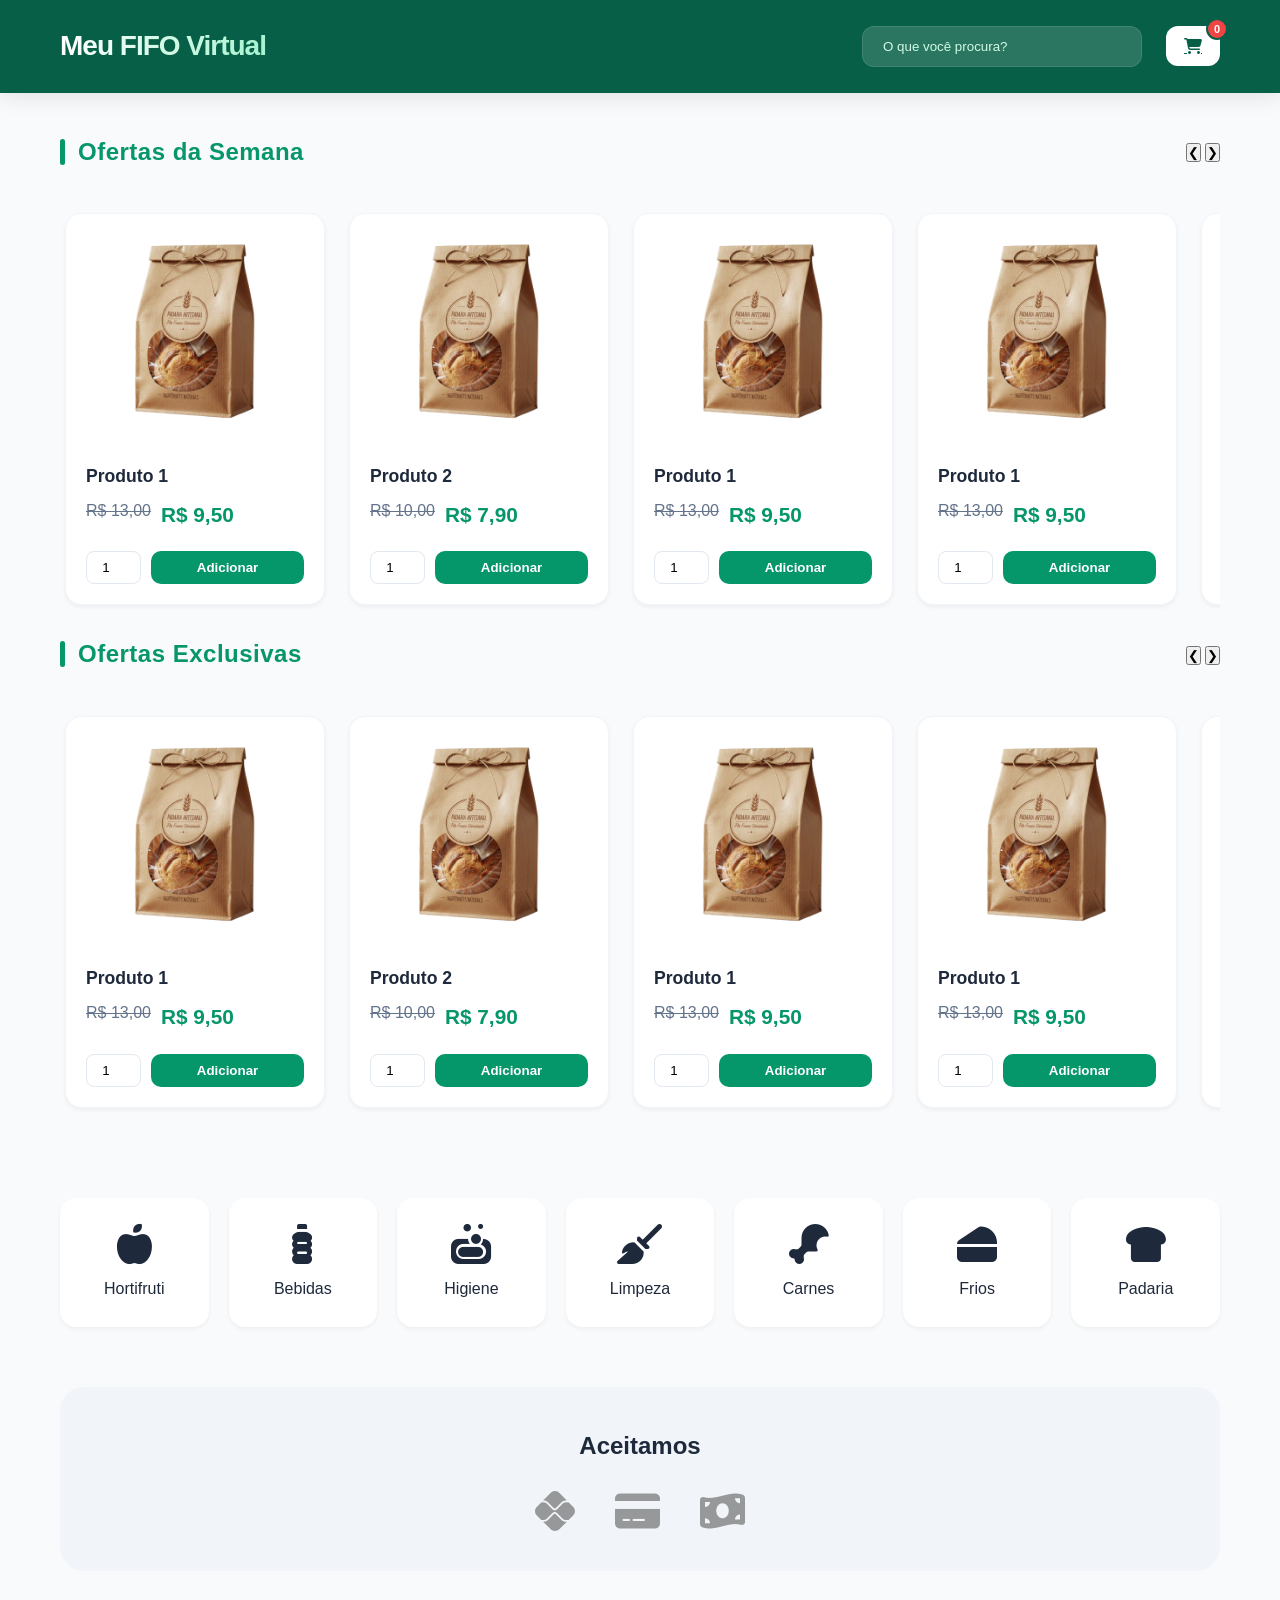
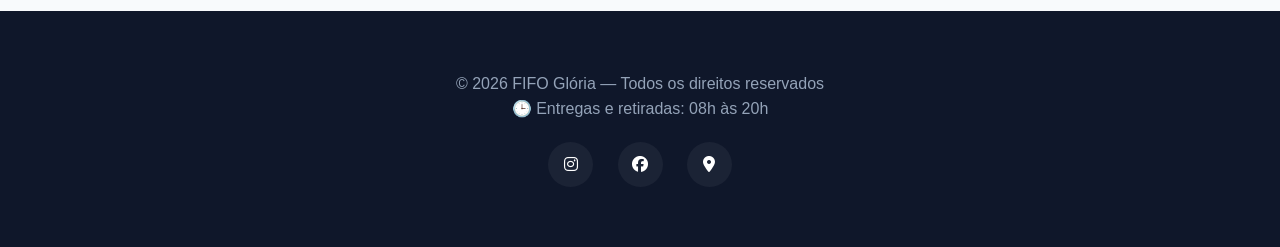
==== commit 4419e36a: "concertando" ====
--- a/fifoVirtual.html
+++ b/fifoVirtual.html
@@ -1,5 +1,6 @@
 <!DOCTYPE html>
 <html lang="pt-BR">
+
 <head>
     <meta charset="UTF-8">
     <title>Meu FIFO Virtual</title>
@@ -11,55 +12,154 @@
     <!-- Icons -->
     <link rel="stylesheet" href="https://cdnjs.cloudflare.com/ajax/libs/font-awesome/6.5.1/css/all.min.css">
 </head>
+
 <body>
 
-<!-- ================= HEADER ================= -->
-<header class="header">
-    <div class="header-top">
-        <h1>Meu FIFO Virtual</h1>
-
-        <div class="search-cart">
-            <input type="text" placeholder="O que você procura?">
-            <a href="carrinho.html" class="cart-btn">
-                <i class="fa-solid fa-cart-shopping"></i>
-                <span class="cart-count">0</span>
-            </a>
-        </div>
-    </div>
-</header>
-
-<!-- ================= MAIN ================= -->
-<main>
-
-    <!-- ===== OFERTAS DA SEMANA ===== -->
-    <section class="offers">
+    <!-- ================= HEADER ================= -->
+    <header class="header">
+        <div class="header-top">
+            <h1>Meu FIFO Virtual</h1>
+
+            <div class="search-cart">
+                <input type="text" placeholder="O que você procura?">
+                <a href="pages/carrinho.html" class="cart-btn">
+                    <i class="fa-solid fa-cart-shopping"></i>
+                    <span class="cart-count">0</span>
+                </a>
+            </div>
+        </div>
+    </header>
+
+    <!-- ================= MAIN ================= -->
+    <main>
+
+        <!-- ===== OFERTAS DA SEMANA ===== -->
+        <section class="offers">
+            <div class="section-title">
+                <h2 class="gloria-hover">Ofertas da Semana</h2>
+                <div class="arrows">
+                    <button class="arrow left" onclick="scrollOffers(-1)">❮</button>
+                    <button class="arrow right" onclick="scrollOffers(1)">❯</button>
+                </div>
+            </div>
+
+            <div class="offers-container" id="offersContainer">
+
+                <!-- PRODUTO -->
+                <div class="product-card">
+                    <img src="./img/pao 1.png">
+                    <h3>Produto 1</h3>
+
+                    <div class="prices">
+                        <span class="old">R$ 13,00</span>
+                        <span class="new">R$ 9,50</span>
+                    </div>
+
+                    <div class="product-actions">
+                        <input type="number" min="1" value="1">
+                        <button class="add-cart">Adicionar</button>
+                    </div>
+                </div>
+
+                <!-- DUPLICA OS PRODUTOS -->
+                <div class="product-card">
+                    <img src="./img/pao 1.png">
+                    <h3>Produto 2</h3>
+                    <div class="prices">
+                        <span class="old">R$ 10,00</span>
+                        <span class="new">R$ 7,90</span>
+                    </div>
+                    <div class="product-actions">
+                        <input type="number" min="1" value="1">
+                        <button class="add-cart">Adicionar</button>
+                    </div>
+                </div>
+                <div class="product-card">
+                    <img src="./img/pao 1.png">
+                    <h3>Produto 1</h3>
+
+                    <div class="prices">
+                        <span class="old">R$ 13,00</span>
+                        <span class="new">R$ 9,50</span>
+                    </div>
+
+                    <div class="product-actions">
+                        <input type="number" min="1" value="1">
+                        <button class="add-cart">Adicionar</button>
+                    </div>
+                </div>
+                <div class="product-card">
+                    <img src="./img/pao 1.png">
+                    <h3>Produto 1</h3>
+
+                    <div class="prices">
+                        <span class="old">R$ 13,00</span>
+                        <span class="new">R$ 9,50</span>
+                    </div>
+
+                    <div class="product-actions">
+                        <input type="number" min="1" value="1">
+                        <button class="add-cart">Adicionar</button>
+                    </div>
+                </div>
+                <div class="product-card">
+                    <img src="./img/pao 1.png">
+                    <h3>Produto 1</h3>
+
+                    <div class="prices">
+                        <span class="old">R$ 13,00</span>
+                        <span class="new">R$ 9,50</span>
+                    </div>
+
+                    <div class="product-actions">
+                        <input type="number" min="1" value="1">
+                        <button class="add-cart">Adicionar</button>
+                    </div>
+                </div>
+                <div class="product-card">
+                    <img src="./img/pao 1.png">
+                    <h3>Produto 1</h3>
+
+                    <div class="prices">
+                        <span class="old">R$ 13,00</span>
+                        <span class="new">R$ 9,50</span>
+                    </div>
+
+                    <div class="product-actions">
+                        <input type="number" min="1" value="1">
+                        <button class="add-cart">Adicionar</button>
+                    </div>
+                </div>
+            </div>
+        </section>
+
+        <!-- ===== OFERTAS EXCLUSIVAS ===== -->
         <div class="section-title">
-            <h2>Ofertas da Semana</h2>
+            <h2>
+                <span class="gloria-hover">Ofertas Exclusivas</span>
+            </h2>
             <div class="arrows">
-                <button class="arrow left" onclick="scrollOffers(-1)">❮</button>
-                <button class="arrow right" onclick="scrollOffers(1)">❯</button>
-            </div>
-        </div>
-
-        <div class="offers-container" id="offersContainer">
-
-            <!-- PRODUTO -->
-            <div class="product-card">
-                <img src="./img/pao 1.png">
-                <h3>Produto 1</h3>
-
-                <div class="prices">
-                    <span class="old">R$ 13,00</span>
-                    <span class="new">R$ 9,50</span>
-                </div>
-
-                <div class="product-actions">
-                    <input type="number" min="1" value="1">
-                    <button class="add-cart">Adicionar</button>
-                </div>
-            </div>
-
-            <!-- DUPLICA OS PRODUTOS -->
+                <button class="arrow left" onclick="passaProlado(-1)">❮</button>
+                <button class="arrow right" onclick="passaProlado(1)">❯</button>
+            </div>
+        </div>
+        <div class="offers-container" id="CaixaOfertas">
+
+            <div class="product-card">
+                <img src="./img/pao 1.png">
+                <h3>Produto 1</h3>
+
+                <div class="prices">
+                    <span class="old">R$ 13,00</span>
+                    <span class="new">R$ 9,50</span>
+                </div>
+
+                <div class="product-actions">
+                    <input type="number" min="1" value="1">
+                    <button class="add-cart">Adicionar</button>
+                </div>
+            </div>
+
             <div class="product-card">
                 <img src="./img/pao 1.png">
                 <h3>Produto 2</h3>
@@ -85,188 +185,107 @@
                     <input type="number" min="1" value="1">
                     <button class="add-cart">Adicionar</button>
                 </div>
-            </div><div class="product-card">
-                <img src="./img/pao 1.png">
-                <h3>Produto 1</h3>
-
-                <div class="prices">
-                    <span class="old">R$ 13,00</span>
-                    <span class="new">R$ 9,50</span>
-                </div>
-
-                <div class="product-actions">
-                    <input type="number" min="1" value="1">
-                    <button class="add-cart">Adicionar</button>
-                </div>
-            </div><div class="product-card">
-                <img src="./img/pao 1.png">
-                <h3>Produto 1</h3>
-
-                <div class="prices">
-                    <span class="old">R$ 13,00</span>
-                    <span class="new">R$ 9,50</span>
-                </div>
-
-                <div class="product-actions">
-                    <input type="number" min="1" value="1">
-                    <button class="add-cart">Adicionar</button>
-                </div>
-            </div><div class="product-card">
-                <img src="./img/pao 1.png">
-                <h3>Produto 1</h3>
-
-                <div class="prices">
-                    <span class="old">R$ 13,00</span>
-                    <span class="new">R$ 9,50</span>
-                </div>
-
-                <div class="product-actions">
-                    <input type="number" min="1" value="1">
-                    <button class="add-cart">Adicionar</button>
-                </div>
-            </div>
-            <!-- etc -->
-        </div>
-    </section>
-
-    <!-- ===== OFERTAS EXCLUSIVAS ===== -->
-    <section class="offers exclusive">
-        <h2>Ofertas Exclusivas FIFO</h2>
-
-        <div class="offers-container">
-            <div class="product-card">
-                <img src="./img/pao 1.png">
-                <h3>Produto Especial</h3>
-                <div class="prices">
-                    <span class="old">R$ 15,00</span>
-                    <span class="new">R$ 11,00</span>
-                </div>
-                <div class="product-actions">
-                    <input type="number" min="1" value="1">
-                    <button class="add-cart">Adicionar</button>
-                </div>
-            </div>
-        </div>
-         <div class="offers-container">
-            <div class="product-card">
-                <img src="./img/pao 1.png">
-                <h3>Produto Especial</h3>
-                <div class="prices">
-                    <span class="old">R$ 15,00</span>
-                    <span class="new">R$ 11,00</span>
-                </div>
-                <div class="product-actions">
-                    <input type="number" min="1" value="1">
-                    <button class="add-cart">Adicionar</button>
-                </div>
-            </div>
-        </div>
-         <div class="offers-container">
-            <div class="product-card">
-                <img src="./img/pao 1.png">
-                <h3>Produto Especial</h3>
-                <div class="prices">
-                    <span class="old">R$ 15,00</span>
-                    <span class="new">R$ 11,00</span>
-                </div>
-                <div class="product-actions">
-                    <input type="number" min="1" value="1">
-                    <button class="add-cart">Adicionar</button>
-                </div>
-            </div>
-        </div>
-         <div class="offers-container">
-            <div class="product-card">
-                <img src="./img/pao 1.png">
-                <h3>Produto Especial</h3>
-                <div class="prices">
-                    <span class="old">R$ 15,00</span>
-                    <span class="new">R$ 11,00</span>
-                </div>
-                <div class="product-actions">
-                    <input type="number" min="1" value="1">
-                    <button class="add-cart">Adicionar</button>
-                </div>
-            </div>
-        </div>
-         <div class="offers-container">
-            <div class="product-card">
-                <img src="./img/pao 1.png">
-                <h3>Produto Especial</h3>
-                <div class="prices">
-                    <span class="old">R$ 15,00</span>
-                    <span class="new">R$ 11,00</span>
-                </div>
-                <div class="product-actions">
-                    <input type="number" min="1" value="1">
-                    <button class="add-cart">Adicionar</button>
-                </div>
-            </div>
-        </div>
-         <div class="offers-container">
-            <div class="product-card">
-                <img src="./img/pao 1.png">
-                <h3>Produto Especial</h3>
-                <div class="prices">
-                    <span class="old">R$ 15,00</span>
-                    <span class="new">R$ 11,00</span>
-                </div>
-                <div class="product-actions">
-                    <input type="number" min="1" value="1">
-                    <button class="add-cart">Adicionar</button>
-                </div>
-            </div>
-        </div>
-    </section>
-
-    <!-- ===== CATEGORIAS ===== -->
-    <section class="categories">
-        <a href="hortifruti.html"><i class="fa-solid fa-apple-whole"></i><span>Hortifruti</span></a>
-        <a href="bebidas.html"><i class="fa-solid fa-bottle-water"></i><span>Bebidas</span></a>
-        <a href="higiene.html"><i class="fa-solid fa-soap"></i><span>Higiene</span></a>
-        <a href="limpeza.html"><i class="fa-solid fa-broom"></i><span>Limpeza</span></a>
-        <a href="carnes.html"><i class="fa-solid fa-drumstick-bite"></i><span>Carnes</span></a>
-        <a href="frios.html"><i class="fa-solid fa-cheese"></i><span>Frios</span></a>
-        <a href="padaria.html"><i class="fa-solid fa-bread-slice"></i><span>Padaria</span></a>
-    </section>
-
-    <!-- ===== PAGAMENTOS ===== -->
-    <section class="payments">
-        <h2>Aceitamos</h2>
-        <div class="payment-icons">
-            <i class="fa-brands fa-pix"></i>
-            <i class="fa-solid fa-credit-card"></i>
-            <i class="fa-solid fa-money-bill-wave"></i>
-        </div>
-    </section>
-
-</main>
-
-<!-- ================= FOOTER ================= -->
-<footer class="footer">
-    <p>© 2026 FIFO Glória — Todos os direitos reservados</p>
-
-    <div class="footer-info">
-        <span>🕒 Entregas e retiradas: 08h às 20h</span>
-    </div>
-
-    <div class="socials">
-        <a href="#"><i class="fa-brands fa-instagram"></i></a>
-        <a href="#"><i class="fa-brands fa-facebook"></i></a>
-        <a href="#"><i class="fa-solid fa-location-dot"></i></a>
-    </div>
-</footer>
-
-<!-- JS -->
-<script>
-function scrollOffers(direction){
-    const container = document.getElementById("offersContainer");
-    container.scrollBy({
-        left: direction * 300,
-        behavior: 'smooth'
-    });
-}
-</script>
+            </div>
+            <div class="product-card">
+                <img src="./img/pao 1.png">
+                <h3>Produto 1</h3>
+
+                <div class="prices">
+                    <span class="old">R$ 13,00</span>
+                    <span class="new">R$ 9,50</span>
+                </div>
+
+                <div class="product-actions">
+                    <input type="number" min="1" value="1">
+                    <button class="add-cart">Adicionar</button>
+                </div>
+            </div>
+            <div class="product-card">
+                <img src="./img/pao 1.png">
+                <h3>Produto 1</h3>
+
+                <div class="prices">
+                    <span class="old">R$ 13,00</span>
+                    <span class="new">R$ 9,50</span>
+                </div>
+
+                <div class="product-actions">
+                    <input type="number" min="1" value="1">
+                    <button class="add-cart">Adicionar</button>
+                </div>
+            </div>
+            <div class="product-card">
+                <img src="./img/pao 1.png">
+                <h3>Produto 1</h3>
+
+                <div class="prices">
+                    <span class="old">R$ 13,00</span>
+                    <span class="new">R$ 9,50</span>
+                </div>
+
+                <div class="product-actions">
+                    <input type="number" min="1" value="1">
+                    <button class="add-cart">Adicionar</button>
+                </div>
+            </div>
+        </div>
+
+        <!-- ===== CATEGORIAS ===== -->
+        <section class="categories">
+            <a href="pages/hortifrut.html"><i class="fa-solid fa-apple-whole"></i><span>Hortifruti</span></a>
+            <a href="pages/bebidas.html"><i class="fa-solid fa-bottle-water"></i><span>Bebidas</span></a>
+            <a href="pages/higiene.html"><i class="fa-solid fa-soap"></i><span>Higiene</span></a>
+            <a href="pages/limpeza.html"><i class="fa-solid fa-broom"></i><span>Limpeza</span></a>
+            <a href="pages/carnes.html"><i class="fa-solid fa-drumstick-bite"></i><span>Carnes</span></a>
+            <a href="pages/frios.html"><i class="fa-solid fa-cheese"></i><span>Frios</span></a>
+            <a href="pages/padaria.html"><i class="fa-solid fa-bread-slice"></i><span>Padaria</span></a>
+        </section>
+
+        <!-- ===== PAGAMENTOS ===== -->
+        <section class="payments">
+            <h2>Aceitamos</h2>
+            <div class="payment-icons">
+                <i class="fa-brands fa-pix"></i>
+                <i class="fa-solid fa-credit-card"></i>
+                <i class="fa-solid fa-money-bill-wave"></i>
+            </div>
+        </section>
+
+    </main>
+
+    <!-- ================= FOOTER ================= -->
+    <footer class="footer">
+        <p>© 2026 FIFO Glória — Todos os direitos reservados</p>
+
+        <div class="footer-info">
+            <span>🕒 Entregas e retiradas: 08h às 20h</span>
+        </div>
+
+        <div class="socials">
+            <a href="#"><i class="fa-brands fa-instagram"></i></a>
+            <a href="#"><i class="fa-brands fa-facebook"></i></a>
+            <a href="#"><i class="fa-solid fa-location-dot"></i></a>
+        </div>
+    </footer>
+
+    <!-- JS -->
+    <script>
+        function scrollOffers(direction) {
+            const container = document.getElementById("offersContainer");
+            container.scrollBy({
+                left: direction * 300,
+                behavior: 'smooth'
+            });
+        }
+        function passaProlado(direction) {
+            const caixa = document.getElementById("CaixaOfertas");
+            caixa.scrollBy({
+                left: direction * 300,
+                behavior: "smooth"
+            })
+        }
+    </script>
 
 </body>
-</html>
+
+</html>
--- a/loja.css
+++ b/loja.css
@@ -1,8 +1,9 @@
+
 /* ================= CONFIGURAÇÕES GERAIS ================= */
 :root {
-    --primary: #059669; /* Esmeralda Profissional */
+    --primary: #059669;
     --primary-dark: #065f46;
-    --accent: #fbbf24; /* Dourado para detalhes de oferta */
+    --accent: #fbbf24;
     --bg-light: #f8fafc;
     --text-main: #1e293b;
     --text-muted: #64748b;
@@ -26,7 +27,40 @@
     line-height: 1.6;
 }
 
-/* ================= HEADER MODERNO ================= */
+/* ================= TÍTULO GLORIA (HOVER PREMIUM) ================= */
+.gloria-hover {
+    position: relative;
+    display: inline-block;
+    font-weight: 800;
+    letter-spacing: 0.5px;
+    color: var(--primary);
+    cursor: pointer;
+}
+
+/* underline animado */
+.gloria-hover::after {
+    content: "";
+    position: absolute;
+    left: 0;
+    bottom: -8px;
+    width: 100%;
+    height: 2px;
+    background: linear-gradient(
+        to right,
+        var(--primary),
+        #34d399
+    );
+    transform: scaleX(0);
+    transform-origin: left;
+    transition: transform 0.35s ease;
+    box-shadow: 0 0 10px rgba(5,150,105,0.6);
+}
+
+.gloria-hover:hover::after {
+    transform: scaleX(1);
+}
+
+/* ================= HEADER ================= */
 .header {
     background: var(--primary-dark);
     padding: 1.5rem 0;
@@ -54,6 +88,7 @@
     -webkit-text-fill-color: transparent;
 }
 
+/* ================= BUSCA / CARRINHO ================= */
 .search-cart {
     display: flex;
     align-items: center;
@@ -70,7 +105,10 @@
     transition: var(--transition);
 }
 
-.search-cart input::placeholder { color: #d1fae5; }
+.search-cart input::placeholder {
+    color: #d1fae5;
+}
+
 .search-cart input:focus {
     background: white;
     color: var(--text-main);
@@ -86,7 +124,6 @@
     position: relative;
     cursor: pointer;
     transition: var(--transition);
-    border: none;
     display: flex;
     align-items: center;
 }
@@ -122,33 +159,37 @@
 
 .section-title {
     margin-bottom: 2rem;
+    display: flex;
+    align-items: center;
+    justify-content: space-between;
 }
 
 .section-title h2 {
     font-size: 1.5rem;
     position: relative;
-    padding-left: 15px;
-}
-
+    padding-left: 18px;
+}
+
+/* barra lateral */
 .section-title h2::before {
-    content: '';
+    content: "";
     position: absolute;
     left: 0;
     top: 50%;
     transform: translateY(-50%);
     width: 5px;
-    height: 25px;
+    height: 26px;
     background: var(--primary);
     border-radius: 10px;
 }
 
-/* ================= CARDS DE PRODUTO ================= */
+/* ================= CARDS ================= */
 .offers-container {
     display: flex;
     gap: 24px;
     overflow-x: auto;
     padding: 10px 5px 30px;
-    scrollbar-width: none; /* Firefox */
+    scrollbar-width: none;
 }
 
 .product-card {
@@ -178,18 +219,15 @@
     font-size: 1.1rem;
     font-weight: 600;
     margin-bottom: 0.5rem;
-    color: var(--text-main);
 }
 
 .prices {
     display: flex;
-    align-items: baseline;
     gap: 10px;
     margin-bottom: 1.25rem;
 }
 
 .prices .old {
-    font-size: 0.9rem;
     color: var(--text-muted);
     text-decoration: line-through;
 }
@@ -211,7 +249,6 @@
     border-radius: 8px;
     padding: 8px;
     text-align: center;
-    font-weight: 600;
 }
 
 .add-cart {
@@ -227,8 +264,35 @@
 
 .add-cart:hover {
     background: var(--primary-dark);
-    box-shadow: 0 4px 12px rgba(5, 150, 105, 0.3);
-}
+    box-shadow: 0 4px 12px rgba(5,150,105,0.3);
+}
+
+/* ================= FOOTER ================= */
+.footer {
+    background: #0f172a;
+    color: #94a3b8;
+    text-align: center;
+    padding: 60px 20px;
+}
+
+.socials a {
+    display: inline-flex;
+    width: 45px;
+    height: 45px;
+    align-items: center;
+    justify-content: center;
+    background: rgba(255,255,255,0.05);
+    border-radius: 50%;
+    color: white;
+    margin: 0 10px;
+    transition: var(--transition);
+}
+
+.socials a:hover {
+    background: var(--primary);
+    transform: rotate(360deg);
+}
+
 
 /* ================= CATEGORIAS ================= */
 .categories {
@@ -263,6 +327,14 @@
     margin-bottom: 12px;
 }
 
+.offers-exclusive{
+    display: flex;   
+    gap: 24px;
+    overflow-x: auto;
+    padding: 10px 5px 30px;
+    scrollbar-width: none; /* Firefox */
+}
+
 /* ================= PAGAMENTOS ================= */
 .payments {
     background: #f1f5f9;
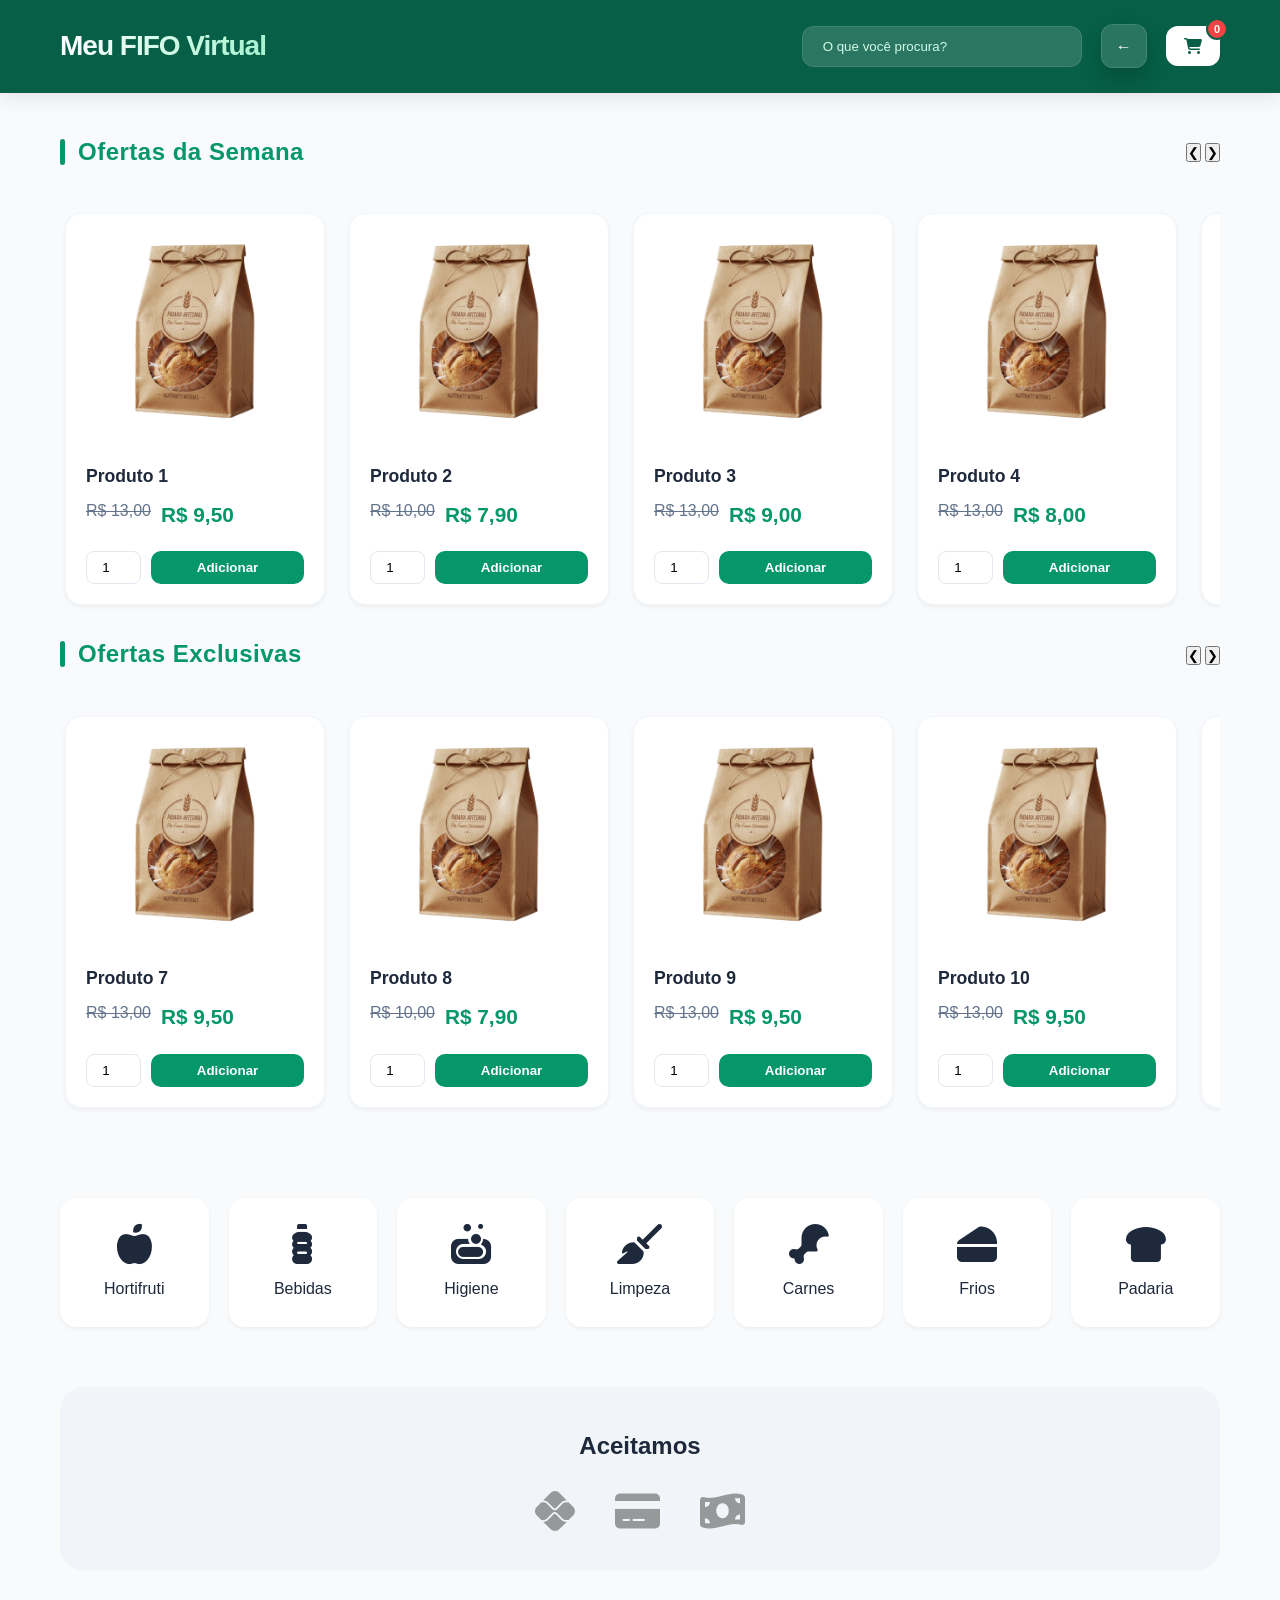
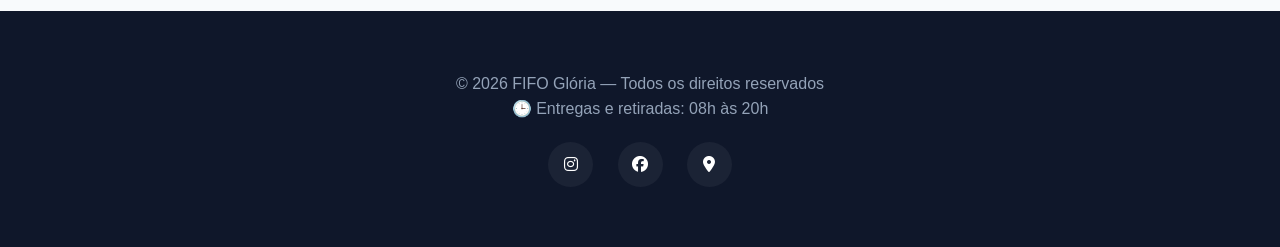
==== commit 5c6f112f: "molde pronto com sucesso" ====
--- a/fifoVirtual.html
+++ b/fifoVirtual.html
@@ -5,10 +5,9 @@
     <meta charset="UTF-8">
     <title>Meu FIFO Virtual</title>
     <meta name="viewport" content="width=device-width, initial-scale=1.0">
-
+    <link rel="shortcut icon" href="/img/logo fifo.png" type="image/x-icon">
     <!-- CSS -->
     <link rel="stylesheet" href="loja.css">
-
     <!-- Icons -->
     <link rel="stylesheet" href="https://cdnjs.cloudflare.com/ajax/libs/font-awesome/6.5.1/css/all.min.css">
 </head>
@@ -21,7 +20,11 @@
             <h1>Meu FIFO Virtual</h1>
 
             <div class="search-cart">
-                <input type="text" placeholder="O que você procura?">
+                <input type="text" class="search-input" placeholder="O que você procura?">
+                <a href="../index.html" class="btn-voltar">
+                    ←
+                </a>
+
                 <a href="pages/carrinho.html" class="cart-btn">
                     <i class="fa-solid fa-cart-shopping"></i>
                     <span class="cart-count">0</span>
@@ -46,7 +49,7 @@
             <div class="offers-container" id="offersContainer">
 
                 <!-- PRODUTO -->
-                <div class="product-card">
+                <div class="product-card" data-id="oferta-1" data-name="Produto 1" data-price="9.50">
                     <img src="./img/pao 1.png">
                     <h3>Produto 1</h3>
 
@@ -62,7 +65,7 @@
                 </div>
 
                 <!-- DUPLICA OS PRODUTOS -->
-                <div class="product-card">
+                <div class="product-card" data-id="oferta-2" data-name="Produto 2" data-price="7.90">
                     <img src="./img/pao 1.png">
                     <h3>Produto 2</h3>
                     <div class="prices">
@@ -74,55 +77,59 @@
                         <button class="add-cart">Adicionar</button>
                     </div>
                 </div>
-                <div class="product-card">
-                    <img src="./img/pao 1.png">
-                    <h3>Produto 1</h3>
-
-                    <div class="prices">
-                        <span class="old">R$ 13,00</span>
-                        <span class="new">R$ 9,50</span>
-                    </div>
-
-                    <div class="product-actions">
-                        <input type="number" min="1" value="1">
-                        <button class="add-cart">Adicionar</button>
-                    </div>
-                </div>
-                <div class="product-card">
-                    <img src="./img/pao 1.png">
-                    <h3>Produto 1</h3>
-
-                    <div class="prices">
-                        <span class="old">R$ 13,00</span>
-                        <span class="new">R$ 9,50</span>
-                    </div>
-
-                    <div class="product-actions">
-                        <input type="number" min="1" value="1">
-                        <button class="add-cart">Adicionar</button>
-                    </div>
-                </div>
-                <div class="product-card">
-                    <img src="./img/pao 1.png">
-                    <h3>Produto 1</h3>
-
-                    <div class="prices">
-                        <span class="old">R$ 13,00</span>
-                        <span class="new">R$ 9,50</span>
-                    </div>
-
-                    <div class="product-actions">
-                        <input type="number" min="1" value="1">
-                        <button class="add-cart">Adicionar</button>
-                    </div>
-                </div>
-                <div class="product-card">
-                    <img src="./img/pao 1.png">
-                    <h3>Produto 1</h3>
-
-                    <div class="prices">
-                        <span class="old">R$ 13,00</span>
-                        <span class="new">R$ 9,50</span>
+
+                <div class="product-card" data-id="oferta-3" data-name="Produto 3" data-price="9.00">
+                    <img src="./img/pao 1.png">
+                    <h3>Produto 3</h3>
+
+                    <div class="prices">
+                        <span class="old">R$ 13,00</span>
+                        <span class="new">R$ 9,00</span>
+                    </div>
+
+                    <div class="product-actions">
+                        <input type="number" min="1" value="1">
+                        <button class="add-cart">Adicionar</button>
+                    </div>
+                </div>
+
+                <div class="product-card" data-id="oferta-4" data-name="Produto 4" data-price="8.00">
+                    <img src="./img/pao 1.png">
+                    <h3>Produto 4</h3>
+
+                    <div class="prices">
+                        <span class="old">R$ 13,00</span>
+                        <span class="new">R$ 8,00</span>
+                    </div>
+
+                    <div class="product-actions">
+                        <input type="number" min="1" value="1">
+                        <button class="add-cart">Adicionar</button>
+                    </div>
+                </div>
+
+                <div class="product-card" data-id="oferta-5" data-name="Produto 5" data-price="7.50">
+                    <img src="./img/pao 1.png">
+                    <h3>Produto 5</h3>
+
+                    <div class="prices">
+                        <span class="old">R$ 13,00</span>
+                        <span class="new">R$ 7,50</span>
+                    </div>
+
+                    <div class="product-actions">
+                        <input type="number" min="1" value="1">
+                        <button class="add-cart">Adicionar</button>
+                    </div>
+                </div>
+
+                <div class="product-card" data-id="oferta-6" data-name="Produto 6" data-price="10.50">
+                    <img src="./img/pao 1.png">
+                    <h3>Produto 6</h3>
+
+                    <div class="prices">
+                        <span class="old">R$ 13,00</span>
+                        <span class="new">R$ 10,50</span>
                     </div>
 
                     <div class="product-actions">
@@ -143,26 +150,27 @@
                 <button class="arrow right" onclick="passaProlado(1)">❯</button>
             </div>
         </div>
+
         <div class="offers-container" id="CaixaOfertas">
 
-            <div class="product-card">
-                <img src="./img/pao 1.png">
-                <h3>Produto 1</h3>
-
-                <div class="prices">
-                    <span class="old">R$ 13,00</span>
-                    <span class="new">R$ 9,50</span>
-                </div>
-
-                <div class="product-actions">
-                    <input type="number" min="1" value="1">
-                    <button class="add-cart">Adicionar</button>
-                </div>
-            </div>
-
-            <div class="product-card">
-                <img src="./img/pao 1.png">
-                <h3>Produto 2</h3>
+            <div class="product-card" data-id="oferta-7" data-name="Produto 7" data-price="9.50">
+                <img src="./img/pao 1.png">
+                <h3>Produto 7</h3>
+
+                <div class="prices">
+                    <span class="old">R$ 13,00</span>
+                    <span class="new">R$ 9,50</span>
+                </div>
+
+                <div class="product-actions">
+                    <input type="number" min="1" value="1">
+                    <button class="add-cart">Adicionar</button>
+                </div>
+            </div>
+
+            <div class="product-card" data-id="oferta-8" data-name="Produto 8" data-price="7.90">
+                <img src="./img/pao 1.png">
+                <h3>Produto 8</h3>
                 <div class="prices">
                     <span class="old">R$ 10,00</span>
                     <span class="new">R$ 7,90</span>
@@ -172,51 +180,55 @@
                     <button class="add-cart">Adicionar</button>
                 </div>
             </div>
-            <div class="product-card">
-                <img src="./img/pao 1.png">
-                <h3>Produto 1</h3>
-
-                <div class="prices">
-                    <span class="old">R$ 13,00</span>
-                    <span class="new">R$ 9,50</span>
-                </div>
-
-                <div class="product-actions">
-                    <input type="number" min="1" value="1">
-                    <button class="add-cart">Adicionar</button>
-                </div>
-            </div>
-            <div class="product-card">
-                <img src="./img/pao 1.png">
-                <h3>Produto 1</h3>
-
-                <div class="prices">
-                    <span class="old">R$ 13,00</span>
-                    <span class="new">R$ 9,50</span>
-                </div>
-
-                <div class="product-actions">
-                    <input type="number" min="1" value="1">
-                    <button class="add-cart">Adicionar</button>
-                </div>
-            </div>
-            <div class="product-card">
-                <img src="./img/pao 1.png">
-                <h3>Produto 1</h3>
-
-                <div class="prices">
-                    <span class="old">R$ 13,00</span>
-                    <span class="new">R$ 9,50</span>
-                </div>
-
-                <div class="product-actions">
-                    <input type="number" min="1" value="1">
-                    <button class="add-cart">Adicionar</button>
-                </div>
-            </div>
-            <div class="product-card">
-                <img src="./img/pao 1.png">
-                <h3>Produto 1</h3>
+
+            <div class="product-card" data-id="oferta-9" data-name="Produto 9" data-price="9.50">
+                <img src="./img/pao 1.png">
+                <h3>Produto 9</h3>
+
+                <div class="prices">
+                    <span class="old">R$ 13,00</span>
+                    <span class="new">R$ 9,50</span>
+                </div>
+
+                <div class="product-actions">
+                    <input type="number" min="1" value="1">
+                    <button class="add-cart">Adicionar</button>
+                </div>
+            </div>
+
+            <div class="product-card" data-id="oferta-10" data-name="Produto 10" data-price="9.50">
+                <img src="./img/pao 1.png">
+                <h3>Produto 10</h3>
+
+                <div class="prices">
+                    <span class="old">R$ 13,00</span>
+                    <span class="new">R$ 9,50</span>
+                </div>
+
+                <div class="product-actions">
+                    <input type="number" min="1" value="1">
+                    <button class="add-cart">Adicionar</button>
+                </div>
+            </div>
+
+            <div class="product-card" data-id="oferta-11" data-name="Produto 11" data-price="9.50">
+                <img src="./img/pao 1.png">
+                <h3>Produto 11</h3>
+
+                <div class="prices">
+                    <span class="old">R$ 13,00</span>
+                    <span class="new">R$ 9,50</span>
+                </div>
+
+                <div class="product-actions">
+                    <input type="number" min="1" value="1">
+                    <button class="add-cart">Adicionar</button>
+                </div>
+            </div>
+
+            <div class="product-card" data-id="oferta-12" data-name="Produto 12" data-price="9.50">
+                <img src="./img/pao 1.png">
+                <h3>Produto 12</h3>
 
                 <div class="prices">
                     <span class="old">R$ 13,00</span>
@@ -267,8 +279,9 @@
             <a href="#"><i class="fa-solid fa-location-dot"></i></a>
         </div>
     </footer>
-
-    <!-- JS -->
+    <script src="script.js"></script>
+
+    <!-- JS (setas) -->
     <script>
         function scrollOffers(direction) {
             const container = document.getElementById("offersContainer");
@@ -286,6 +299,8 @@
         }
     </script>
 
+    <!-- JS do carrinho / busca / add -->
+    <script src="script.js"></script>
 </body>
 
 </html>
--- a/loja.css
+++ b/loja.css
@@ -1,4 +1,3 @@
-
 /* ================= CONFIGURAÇÕES GERAIS ================= */
 :root {
     --primary: #059669;
@@ -19,6 +18,12 @@
     padding: 0;
     box-sizing: border-box;
     font-family: 'Poppins', sans-serif;
+}
+
+html, body{
+    width:100%;
+    max-width:100%;
+    overflow-x:hidden;
 }
 
 body {
@@ -88,11 +93,11 @@
     -webkit-text-fill-color: transparent;
 }
 
-/* ================= BUSCA / CARRINHO ================= */
+/* ================= BUSCA / CARRINHO / VOLTAR ================= */
 .search-cart {
     display: flex;
     align-items: center;
-    gap: 1.5rem;
+    gap: 1.2rem;
 }
 
 .search-cart input {
@@ -116,6 +121,7 @@
     width: 320px;
 }
 
+/* carrinho */
 .cart-btn {
     background: var(--white);
     color: var(--primary-dark);
@@ -126,6 +132,7 @@
     transition: var(--transition);
     display: flex;
     align-items: center;
+    text-decoration: none;
 }
 
 .cart-btn:hover {
@@ -148,6 +155,38 @@
     justify-content: center;
     border-radius: 50%;
     border: 2px solid var(--primary-dark);
+}
+
+/* ================= BOTÃO VOLTAR (DESKTOP + MOBILE) ================= */
+.btn-voltar{
+    display: inline-flex;
+    align-items: center;
+    justify-content: center;
+    min-width: 44px;
+    height: 44px;
+    padding: 0 14px;
+
+    border-radius: 12px;
+    background: rgba(255,255,255,0.14);
+    color: #fff;
+    text-decoration: none;
+    font-weight: 900;
+    font-size: 16px;
+
+    border: 1px solid rgba(255,255,255,0.12);
+    box-shadow: 0 10px 22px rgba(0,0,0,.18);
+
+    transition: var(--transition);
+}
+
+.btn-voltar:hover{
+    background: rgba(255,255,255,0.22);
+    transform: translateY(-2px);
+}
+
+.btn-voltar:active{
+    transform: translateY(0);
+    box-shadow: 0 7px 16px rgba(0,0,0,.18);
 }
 
 /* ================= LAYOUT ================= */
@@ -267,33 +306,6 @@
     box-shadow: 0 4px 12px rgba(5,150,105,0.3);
 }
 
-/* ================= FOOTER ================= */
-.footer {
-    background: #0f172a;
-    color: #94a3b8;
-    text-align: center;
-    padding: 60px 20px;
-}
-
-.socials a {
-    display: inline-flex;
-    width: 45px;
-    height: 45px;
-    align-items: center;
-    justify-content: center;
-    background: rgba(255,255,255,0.05);
-    border-radius: 50%;
-    color: white;
-    margin: 0 10px;
-    transition: var(--transition);
-}
-
-.socials a:hover {
-    background: var(--primary);
-    transform: rotate(360deg);
-}
-
-
 /* ================= CATEGORIAS ================= */
 .categories {
     display: grid;
@@ -403,10 +415,60 @@
     transform: rotate(360deg);
 }
 
-/* Responsividade */
+/* ================= RESPONSIVIDADE DO HEADER (DO JEITO QUE TU PEDIU) ================= */
 @media (max-width: 768px) {
-    .search-cart input {
-        display: none; /* Esconde busca em telas muito pequenas ou reduz largura */
-    }
-    .header h1 { font-size: 20px; }
-}+
+    .header{
+        padding: 1rem 0;
+    }
+
+    /* header vira coluna */
+    .header-top{
+        flex-direction: column;
+        align-items: stretch;
+        gap: 10px;
+        padding: 0 16px;
+    }
+
+    /* título centralizado em cima */
+    .header h1{
+        order: 1;
+        font-size: 18px;
+        text-align: center;
+        width: 100%;
+        margin: 0;
+    }
+
+    /* área vira 2 linhas: topo (voltar + carrinho) / baixo (input) */
+    .search-cart{
+        order: 2;
+        width: 100%;
+        flex-wrap: wrap;
+        justify-content: space-between;
+        gap: 10px;
+    }
+
+    /* VOLTAR fica em cima (esquerda) */
+    .btn-voltar{
+        order: 1;
+    }
+
+    /* CARRINHO fica em cima (direita) */
+    .cart-btn{
+        order: 3;
+    }
+
+    /* INPUT fica embaixo e ocupa tudo */
+    .search-cart input{
+        order: 10;
+        width: 100%;
+        max-width: 100%;
+        display: block;
+        margin-top: 6px;
+    }
+
+    /* tira aquele expand do focus no mobile */
+    .search-cart input:focus{
+        width: 100%;
+    }
+}
